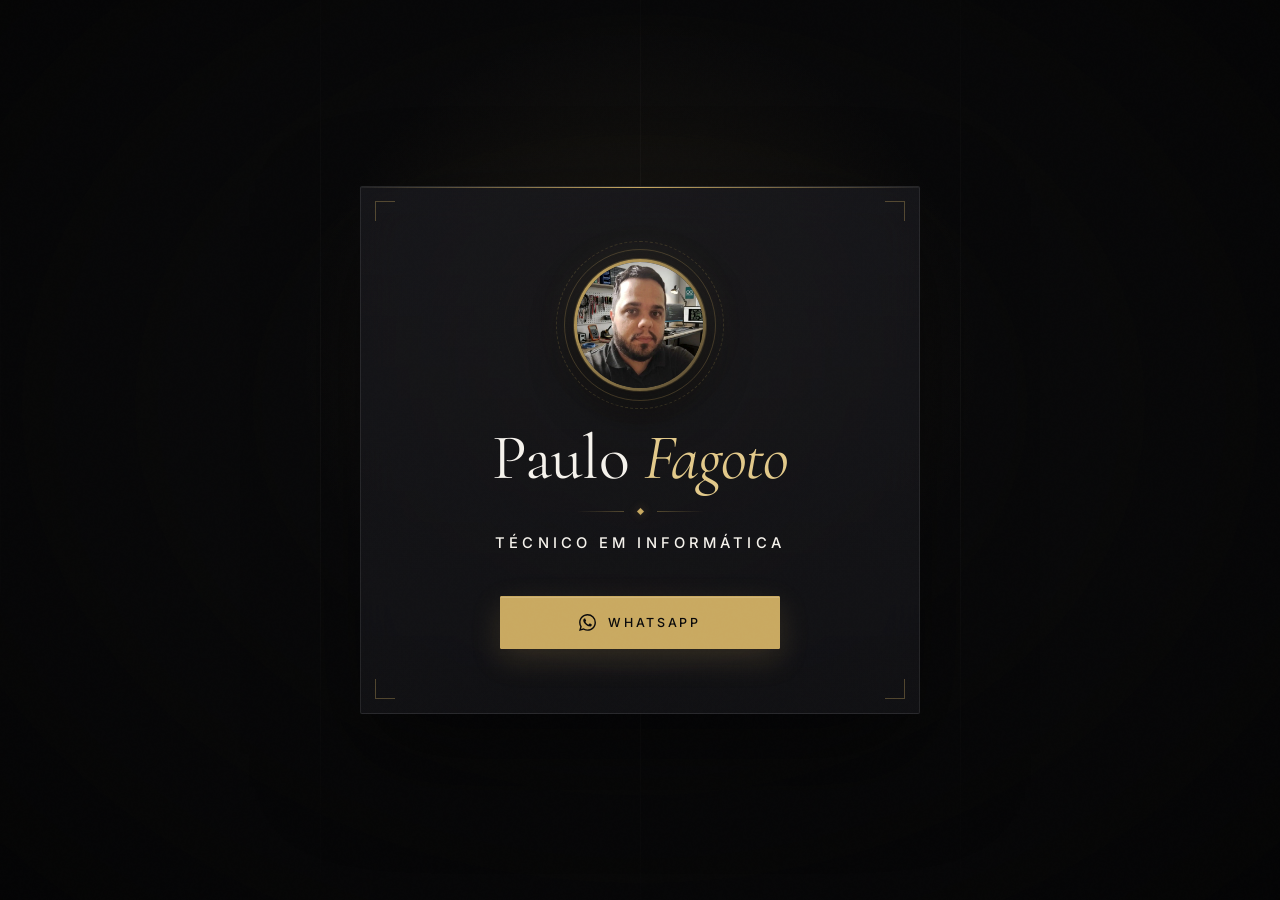
==== index.html @ e1be055b "Add files via upload" ====
<!DOCTYPE html>
<html lang="pt-BR">
<head>
  <meta charset="UTF-8" />
  <meta name="viewport" content="width=device-width, initial-scale=1.0" />
  <title>Paulo Fagoto | Técnico em Informática</title>
  <meta name="description" content="Paulo Fagoto — Técnico em Informática." />
  <link rel="canonical" href="https://www.paulofagoto.com.br/" />

  <meta property="og:title" content="Paulo Fagoto | Técnico em Informática" />
  <meta property="og:description" content="Paulo Fagoto — Técnico em Informática." />
  <meta property="og:type" content="website" />
  <meta property="og:url" content="https://www.paulofagoto.com.br/" />
  <meta property="og:image" content="https://www.paulofagoto.com.br/paulofagoto.webp" />

  <link rel="preconnect" href="https://fonts.googleapis.com" />
  <link rel="preconnect" href="https://fonts.gstatic.com" crossorigin />
  <link href="https://fonts.googleapis.com/css2?family=Cormorant+Garamond:wght@300;400;500;600&family=Inter:wght@300;400;500;600&display=swap" rel="stylesheet" />

  <link rel="icon" href="data:image/svg+xml,<svg xmlns='http://www.w3.org/2000/svg' viewBox='0 0 100 100'><text y='.9em' font-size='90'>◆</text></svg>" />

  <style>
    *,
    *::before,
    *::after {
      margin: 0;
      padding: 0;
      box-sizing: border-box;
    }

    :root {
      --ink: #0a0a0b;
      --ink-2: #121215;
      --ink-3: #1a1a1f;
      --gold: #c9a961;
      --gold-soft: #e2c98a;
      --gold-dim: rgba(201, 169, 97, 0.35);
      --bone: #f5f2ec;
      --muted: #8a8a92;
      --line: rgba(245, 242, 236, 0.09);
      --serif: 'Cormorant Garamond', 'Times New Roman', serif;
      --sans: 'Inter', system-ui, -apple-system, sans-serif;
    }

    html { scroll-behavior: smooth; }

    body {
      font-family: var(--sans);
      background: var(--ink);
      color: var(--bone);
      min-height: 100vh;
      display: flex;
      align-items: center;
      justify-content: center;
      padding: 32px 20px;
      overflow: hidden;
      position: relative;
      -webkit-font-smoothing: antialiased;
      -moz-osx-font-smoothing: grayscale;
    }

    body::after {
      content: '';
      position: fixed;
      inset: 0;
      background-image: url("data:image/svg+xml,%3Csvg viewBox='0 0 200 200' xmlns='http://www.w3.org/2000/svg'%3E%3Cfilter id='n'%3E%3CfeTurbulence type='fractalNoise' baseFrequency='0.9' numOctaves='3' stitchTiles='stitch'/%3E%3C/filter%3E%3Crect width='100%25' height='100%25' filter='url(%23n)' opacity='0.5'/%3E%3C/svg%3E");
      opacity: 0.035;
      pointer-events: none;
      z-index: 100;
      mix-blend-mode: overlay;
    }

    .spotlight {
      position: fixed;
      inset: 0;
      pointer-events: none;
      z-index: 0;
      background: radial-gradient(
        620px circle at var(--mx, 50%) var(--my, 40%),
        rgba(201, 169, 97, 0.10),
        transparent 55%
      );
      transition: background 0.25s ease;
    }

    .vignette {
      position: fixed;
      inset: 0;
      pointer-events: none;
      z-index: 0;
      background: radial-gradient(ellipse at 50% 45%, transparent 30%, rgba(0,0,0,0.55) 100%);
    }

    .grid-lines {
      position: fixed;
      inset: 0;
      pointer-events: none;
      z-index: 0;
      background-image: linear-gradient(to right, var(--line) 1px, transparent 1px);
      background-size: 25% 100%;
      opacity: 0.5;
      mask-image: radial-gradient(ellipse at 50% 45%, black 20%, transparent 80%);
      -webkit-mask-image: radial-gradient(ellipse at 50% 45%, black 20%, transparent 80%);
    }

    .particles {
      position: fixed;
      inset: 0;
      pointer-events: none;
      z-index: 1;
      overflow: hidden;
    }

    .particle {
      position: absolute;
      width: 2px;
      height: 2px;
      border-radius: 50%;
      background: var(--gold);
      opacity: 0;
      box-shadow: 0 0 6px var(--gold);
      animation: drift linear infinite;
    }

    @keyframes drift {
      0% { opacity: 0; transform: translateY(0) scale(0.6); }
      10% { opacity: 0.7; }
      90% { opacity: 0.5; }
      100% { opacity: 0; transform: translateY(-100vh) scale(1); }
    }

    .stage {
      position: relative;
      z-index: 2;
      width: 100%;
      max-width: 560px;
      animation: stageIn 1.4s cubic-bezier(0.16, 1, 0.3, 1) both;
    }

    @keyframes stageIn {
      from { opacity: 0; transform: translateY(40px); }
      to   { opacity: 1; transform: translateY(0); }
    }

    .panel {
      position: relative;
      padding: 72px 56px 64px;
      background: linear-gradient(180deg, rgba(26, 26, 31, 0.72) 0%, rgba(18, 18, 21, 0.92) 100%);
      border: 1px solid var(--line);
      border-radius: 2px;
      text-align: center;
      backdrop-filter: blur(20px) saturate(120%);
      -webkit-backdrop-filter: blur(20px) saturate(120%);
      box-shadow:
        0 40px 100px rgba(0, 0, 0, 0.55),
        inset 0 1px 0 rgba(245, 242, 236, 0.06);
      overflow: hidden;
    }

    .panel::before {
      content: '';
      position: absolute;
      top: 0; left: 0; right: 0;
      height: 1px;
      background: linear-gradient(90deg, transparent 0%, var(--gold) 50%, transparent 100%);
      animation: lineShift 6s ease-in-out infinite;
    }

    @keyframes lineShift {
      0%, 100% { opacity: 0.35; }
      50% { opacity: 1; }
    }

    .corner {
      position: absolute;
      width: 20px;
      height: 20px;
      border: 1px solid var(--gold-dim);
      pointer-events: none;
    }
    .corner.tl { top: 14px;    left: 14px;    border-right: none; border-bottom: none; }
    .corner.tr { top: 14px;    right: 14px;   border-left: none;  border-bottom: none; }
    .corner.bl { bottom: 14px; left: 14px;    border-right: none; border-top: none; }
    .corner.br { bottom: 14px; right: 14px;   border-left: none;  border-top: none; }

    /* ===== FOTO ===== */
    .photo {
      position: relative;
      width: 132px;
      height: 132px;
      margin: 0 auto 34px;
      border-radius: 50%;
      padding: 3px;
      background: linear-gradient(135deg, var(--gold) 0%, var(--gold-dim) 100%);
      animation: floatSlow 7s ease-in-out infinite;
      box-shadow:
        0 18px 40px rgba(0, 0, 0, 0.55),
        0 0 0 1px rgba(201, 169, 97, 0.25),
        0 0 40px rgba(201, 169, 97, 0.12);
    }

    @keyframes floatSlow {
      0%, 100% { transform: translateY(0); }
      50% { transform: translateY(-6px); }
    }

    .photo img {
      display: block;
      width: 100%;
      height: 100%;
      border-radius: 50%;
      object-fit: cover;
      /* Ajuste do enquadramento: foco no terço superior para não cortar o topo da cabeça */
      object-position: center 30%;
      filter: contrast(1.03) saturate(0.98);
      background: var(--ink-3);
    }

    .photo::before {
      content: '';
      position: absolute;
      inset: -10px;
      border-radius: 50%;
      border: 1px solid var(--gold-dim);
      opacity: 0.7;
      pointer-events: none;
    }

    .photo::after {
      content: '';
      position: absolute;
      inset: -18px;
      border-radius: 50%;
      border: 1px dashed rgba(201, 169, 97, 0.18);
      animation: rotate 30s linear infinite;
      pointer-events: none;
    }

    @keyframes rotate {
      to { transform: rotate(360deg); }
    }

    /* ===== TIPOGRAFIA ===== */
    .name {
      font-family: var(--serif);
      font-size: clamp(2.6rem, 8vw, 4rem);
      font-weight: 400;
      line-height: 1.02;
      letter-spacing: -0.01em;
      color: var(--bone);
      margin-bottom: 18px;
      opacity: 0;
      animation: revealText 1.1s cubic-bezier(0.16, 1, 0.3, 1) 0.35s forwards;
    }

    .name em { font-style: italic; color: var(--gold-soft); }

    @keyframes revealText {
      from { opacity: 0; transform: translateY(18px); filter: blur(6px); }
      to   { opacity: 1; transform: translateY(0); filter: blur(0); }
    }

    .ornament {
      display: flex;
      align-items: center;
      justify-content: center;
      gap: 14px;
      margin: 8px auto 20px;
      opacity: 0;
      animation: revealText 1.1s cubic-bezier(0.16, 1, 0.3, 1) 0.5s forwards;
    }

    .ornament .line {
      height: 1px;
      width: 48px;
      background: linear-gradient(90deg, transparent, var(--gold-dim));
    }
    .ornament .line:last-child {
      background: linear-gradient(90deg, var(--gold-dim), transparent);
    }

    .ornament .diamond {
      width: 5px;
      height: 5px;
      background: var(--gold);
      transform: rotate(45deg);
      box-shadow: 0 0 10px var(--gold-dim);
    }

    .role {
      font-family: var(--sans);
      font-size: clamp(0.82rem, 2vw, 0.92rem);
      font-weight: 400;
      letter-spacing: 0.28em;
      text-transform: uppercase;
      color: var(--muted);
      margin-bottom: 44px;
      opacity: 0;
      animation: revealText 1.1s cubic-bezier(0.16, 1, 0.3, 1) 0.6s forwards;
    }

    .role strong { color: var(--bone); font-weight: 500; }

    .cta {
      opacity: 0;
      animation: revealText 1.1s cubic-bezier(0.16, 1, 0.3, 1) 0.75s forwards;
    }

    .btn {
      position: relative;
      display: inline-flex;
      align-items: center;
      justify-content: center;
      gap: 12px;
      padding: 17px 40px;
      min-width: 280px;
      font-family: var(--sans);
      font-size: 0.78rem;
      font-weight: 500;
      letter-spacing: 0.22em;
      text-transform: uppercase;
      text-decoration: none;
      color: var(--ink);
      background: var(--gold);
      border: 1px solid var(--gold);
      border-radius: 1px;
      cursor: pointer;
      overflow: hidden;
      transition:
        background 0.4s cubic-bezier(0.16, 1, 0.3, 1),
        color 0.4s cubic-bezier(0.16, 1, 0.3, 1),
        transform 0.3s ease,
        box-shadow 0.4s ease;
      box-shadow:
        0 1px 0 rgba(255, 255, 255, 0.15) inset,
        0 10px 30px rgba(201, 169, 97, 0.18);
    }

    .btn svg {
      width: 17px;
      height: 17px;
      fill: currentColor;
      transition: transform 0.4s cubic-bezier(0.16, 1, 0.3, 1);
      position: relative;
      z-index: 2;
    }

    .btn span { position: relative; z-index: 2; }

    .btn::before {
      content: '';
      position: absolute;
      inset: 0;
      background: var(--ink-2);
      transform: scaleY(0);
      transform-origin: bottom;
      transition: transform 0.5s cubic-bezier(0.16, 1, 0.3, 1);
      z-index: 1;
    }

    .btn:hover,
    .btn:focus-visible {
      color: var(--gold-soft);
      box-shadow:
        0 1px 0 rgba(255, 255, 255, 0.05) inset,
        0 14px 40px rgba(201, 169, 97, 0.28);
      outline: none;
    }

    .btn:hover::before,
    .btn:focus-visible::before { transform: scaleY(1); }

    .btn:hover svg { transform: translateX(3px) scale(1.05); }
    .btn:active { transform: translateY(1px); }

    @media (max-width: 520px) {
      .panel { padding: 56px 28px 48px; }
      .role { letter-spacing: 0.2em; margin-bottom: 36px; }
      .btn { min-width: 0; width: 100%; padding: 16px 24px; letter-spacing: 0.16em; }
      .corner { width: 14px; height: 14px; }
      .corner.tl, .corner.tr { top: 10px; }
      .corner.bl, .corner.br { bottom: 10px; }
      .corner.tl, .corner.bl { left: 10px; }
      .corner.tr, .corner.br { right: 10px; }
      .photo { width: 112px; height: 112px; }
    }

    @media (prefers-reduced-motion: reduce) {
      *, *::before, *::after {
        animation-duration: 0.001ms !important;
        animation-iteration-count: 1 !important;
        transition-duration: 0.001ms !important;
      }
      .name, .ornament, .role, .cta {
        opacity: 1 !important;
        filter: none !important;
        transform: none !important;
      }
    }
  </style>
</head>
<body>

  <div class="spotlight" id="spotlight" aria-hidden="true"></div>
  <div class="grid-lines" aria-hidden="true"></div>
  <div class="vignette" aria-hidden="true"></div>
  <div class="particles" id="particles" aria-hidden="true"></div>

  <main class="stage" role="main">
    <article class="panel">

      <span class="corner tl" aria-hidden="true"></span>
      <span class="corner tr" aria-hidden="true"></span>
      <span class="corner bl" aria-hidden="true"></span>
      <span class="corner br" aria-hidden="true"></span>

      <div class="photo">
        <img
          src="/paulofagoto.webp"
          alt="Paulo Fagoto — Técnico em Informática"
          width="132"
          height="132"
          loading="eager"
          decoding="async"
        />
      </div>

      <h1 class="name">Paulo <em>Fagoto</em></h1>

      <div class="ornament" aria-hidden="true">
        <span class="line"></span>
        <span class="diamond"></span>
        <span class="line"></span>
      </div>

      <p class="role"><strong>Técnico em Informática</strong></p>

      <div class="cta">
        <a
          class="btn"
          id="btnWhatsapp"
          href="#"
          target="_blank"
          rel="noopener noreferrer"
          aria-label="Entrar em contato com Paulo Fagoto pelo WhatsApp"
        >
          <svg viewBox="0 0 24 24" aria-hidden="true">
            <path d="M17.472 14.382c-.297-.149-1.758-.867-2.03-.967-.273-.099-.471-.148-.67.15-.197.297-.767.966-.94 1.164-.173.199-.347.223-.644.075-.297-.15-1.255-.463-2.39-1.475-.883-.788-1.48-1.761-1.653-2.059-.173-.297-.018-.458.13-.606.134-.133.298-.347.446-.52.149-.174.198-.298.298-.497.099-.198.05-.371-.025-.52-.075-.149-.669-1.612-.916-2.207-.242-.579-.487-.5-.669-.51-.173-.008-.371-.01-.57-.01-.198 0-.52.074-.792.372-.272.297-1.04 1.016-1.04 2.479 0 1.462 1.065 2.875 1.213 3.074.149.198 2.096 3.2 5.077 4.487.709.306 1.262.489 1.694.625.712.227 1.36.195 1.872.118.571-.085 1.758-.719 2.006-1.413.248-.694.248-1.289.173-1.413-.074-.124-.272-.198-.57-.347m-5.421 7.403h-.004a9.87 9.87 0 01-5.031-1.378l-.361-.214-3.741.982.998-3.648-.235-.374a9.86 9.86 0 01-1.51-5.26c.001-5.45 4.436-9.884 9.888-9.884 2.64 0 5.122 1.03 6.988 2.898a9.825 9.825 0 012.893 6.994c-.003 5.45-4.437 9.884-9.885 9.884m8.413-18.297A11.815 11.815 0 0012.05 0C5.495 0 .16 5.335.157 11.892c0 2.096.547 4.142 1.588 5.945L.057 24l6.305-1.654a11.882 11.882 0 005.683 1.448h.005c6.554 0 11.89-5.335 11.893-11.893a11.821 11.821 0 00-3.48-8.413z"/>
          </svg>
          <span>WhatsApp</span>
        </a>
      </div>

    </article>
  </main>

  <script>
    (function () {
      'use strict';

      var TELEFONE = '5519971540808';
      var MENSAGEM = 'Olá Paulo, vim pelo site e preciso do ser serviço como técnico em informática.';
      var btn = document.getElementById('btnWhatsapp');
      if (btn) {
        btn.href = 'https://wa.me/' + TELEFONE + '?text=' + encodeURIComponent(MENSAGEM);
      }

      var spotlight = document.getElementById('spotlight');
      if (spotlight && window.matchMedia('(pointer: fine)').matches) {
        var mx = 50, my = 40, cx = 50, cy = 40;
        window.addEventListener('pointermove', function (e) {
          mx = (e.clientX / window.innerWidth) * 100;
          my = (e.clientY / window.innerHeight) * 100;
        }, { passive: true });
        (function animate() {
          cx += (mx - cx) * 0.08;
          cy += (my - cy) * 0.08;
          spotlight.style.setProperty('--mx', cx + '%');
          spotlight.style.setProperty('--my', cy + '%');
          requestAnimationFrame(animate);
        })();
      }

      var particlesBox = document.getElementById('particles');
      if (particlesBox && !window.matchMedia('(prefers-reduced-motion: reduce)').matches) {
        var total = window.innerWidth < 640 ? 12 : 22;
        var frag = document.createDocumentFragment();
        for (var i = 0; i < total; i++) {
          var p = document.createElement('span');
          p.className = 'particle';
          p.style.left = Math.random() * 100 + '%';
          p.style.top = (100 + Math.random() * 20) + '%';
          var dur = 14 + Math.random() * 18;
          p.style.animationDuration = dur + 's';
          p.style.animationDelay = (-Math.random() * dur) + 's';
          var scale = 0.5 + Math.random() * 1.2;
          p.style.transform = 'scale(' + scale + ')';
          frag.appendChild(p);
        }
        particlesBox.appendChild(frag);
      }

      var panel = document.querySelector('.panel');
      if (panel && window.matchMedia('(pointer: fine)').matches && !window.matchMedia('(prefers-reduced-motion: reduce)').matches) {
        var rafId = null;
        window.addEventListener('pointermove', function (e) {
          if (rafId) return;
          rafId = requestAnimationFrame(function () {
            var rect = panel.getBoundingClientRect();
            var px = (e.clientX - rect.left) / rect.width - 0.5;
            var py = (e.clientY - rect.top) / rect.height - 0.5;
            var rx = (-py * 3).toFixed(2);
            var ry = (px * 3).toFixed(2);
            panel.style.transform = 'perspective(1200px) rotateX(' + rx + 'deg) rotateY(' + ry + 'deg)';
            rafId = null;
          });
        }, { passive: true });
        document.addEventListener('pointerleave', function () {
          panel.style.transform = '';
        });
      }
    })();
  </script>

</body>
</html>
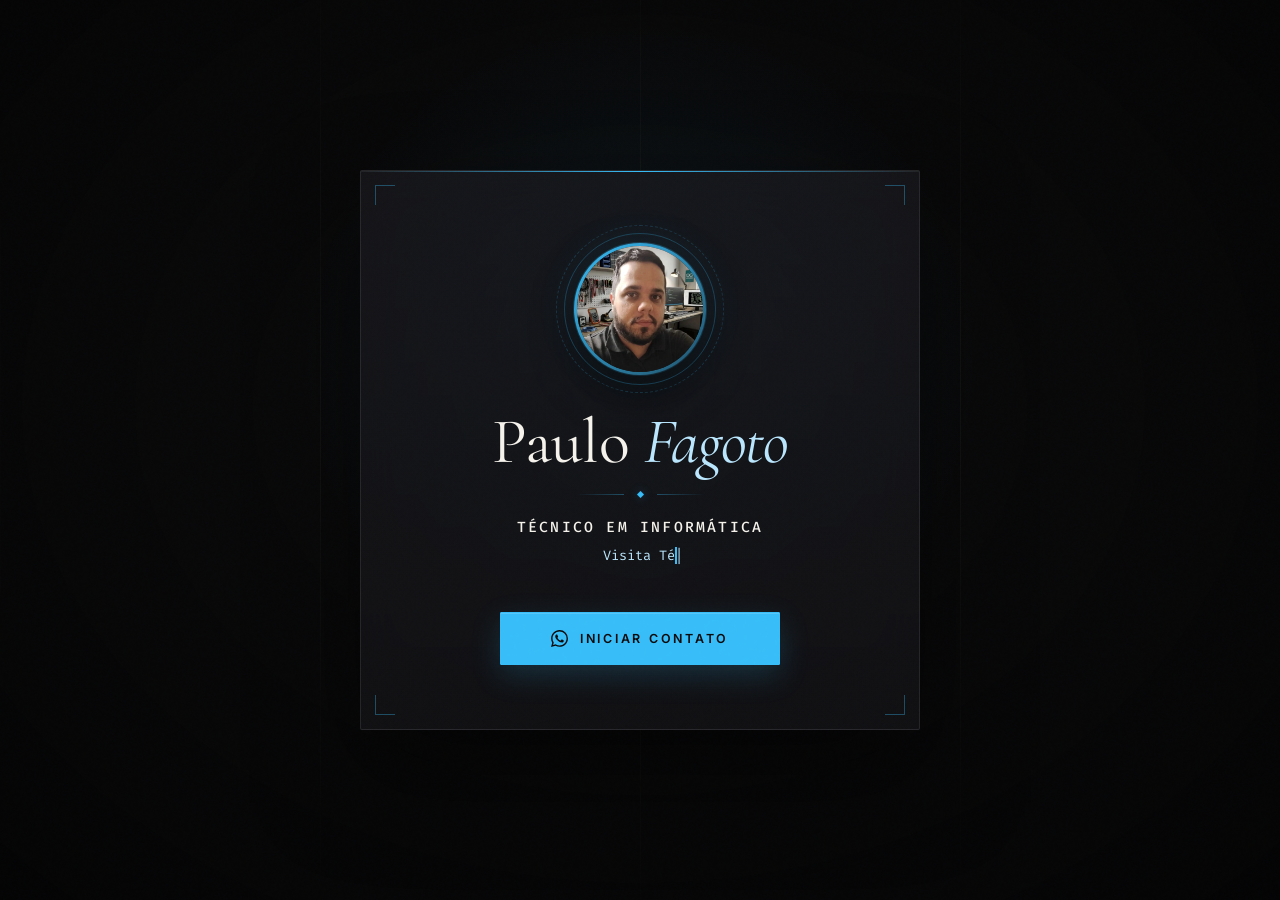
==== commit 8e2c2ec3: "Add files via upload" ====
--- a/index.html
+++ b/index.html
@@ -15,389 +15,13 @@
 
   <link rel="preconnect" href="https://fonts.googleapis.com" />
   <link rel="preconnect" href="https://fonts.gstatic.com" crossorigin />
-  <link href="https://fonts.googleapis.com/css2?family=Cormorant+Garamond:wght@300;400;500;600&family=Inter:wght@300;400;500;600&display=swap" rel="stylesheet" />
+  <!-- Adicionado a fonte Fira Code para o visual de programador -->
+  <link href="https://fonts.googleapis.com/css2?family=Cormorant+Garamond:wght@300;400;500;600&family=Inter:wght@300;400;500;600&family=Fira+Code:wght@400;500&display=swap" rel="stylesheet" />
 
-  <link rel="icon" href="data:image/svg+xml,<svg xmlns='http://www.w3.org/2000/svg' viewBox='0 0 100 100'><text y='.9em' font-size='90'>◆</text></svg>" />
+  <link rel="icon" href="data:image/svg+xml,<svg xmlns='http://www.w3.org/2000/svg' viewBox='0 0 100 100'><text y='.9em' font-size='90'>💻</text></svg>" />
 
-  <style>
-    *,
-    *::before,
-    *::after {
-      margin: 0;
-      padding: 0;
-      box-sizing: border-box;
-    }
-
-    :root {
-      --ink: #0a0a0b;
-      --ink-2: #121215;
-      --ink-3: #1a1a1f;
-      --gold: #c9a961;
-      --gold-soft: #e2c98a;
-      --gold-dim: rgba(201, 169, 97, 0.35);
-      --bone: #f5f2ec;
-      --muted: #8a8a92;
-      --line: rgba(245, 242, 236, 0.09);
-      --serif: 'Cormorant Garamond', 'Times New Roman', serif;
-      --sans: 'Inter', system-ui, -apple-system, sans-serif;
-    }
-
-    html { scroll-behavior: smooth; }
-
-    body {
-      font-family: var(--sans);
-      background: var(--ink);
-      color: var(--bone);
-      min-height: 100vh;
-      display: flex;
-      align-items: center;
-      justify-content: center;
-      padding: 32px 20px;
-      overflow: hidden;
-      position: relative;
-      -webkit-font-smoothing: antialiased;
-      -moz-osx-font-smoothing: grayscale;
-    }
-
-    body::after {
-      content: '';
-      position: fixed;
-      inset: 0;
-      background-image: url("data:image/svg+xml,%3Csvg viewBox='0 0 200 200' xmlns='http://www.w3.org/2000/svg'%3E%3Cfilter id='n'%3E%3CfeTurbulence type='fractalNoise' baseFrequency='0.9' numOctaves='3' stitchTiles='stitch'/%3E%3C/filter%3E%3Crect width='100%25' height='100%25' filter='url(%23n)' opacity='0.5'/%3E%3C/svg%3E");
-      opacity: 0.035;
-      pointer-events: none;
-      z-index: 100;
-      mix-blend-mode: overlay;
-    }
-
-    .spotlight {
-      position: fixed;
-      inset: 0;
-      pointer-events: none;
-      z-index: 0;
-      background: radial-gradient(
-        620px circle at var(--mx, 50%) var(--my, 40%),
-        rgba(201, 169, 97, 0.10),
-        transparent 55%
-      );
-      transition: background 0.25s ease;
-    }
-
-    .vignette {
-      position: fixed;
-      inset: 0;
-      pointer-events: none;
-      z-index: 0;
-      background: radial-gradient(ellipse at 50% 45%, transparent 30%, rgba(0,0,0,0.55) 100%);
-    }
-
-    .grid-lines {
-      position: fixed;
-      inset: 0;
-      pointer-events: none;
-      z-index: 0;
-      background-image: linear-gradient(to right, var(--line) 1px, transparent 1px);
-      background-size: 25% 100%;
-      opacity: 0.5;
-      mask-image: radial-gradient(ellipse at 50% 45%, black 20%, transparent 80%);
-      -webkit-mask-image: radial-gradient(ellipse at 50% 45%, black 20%, transparent 80%);
-    }
-
-    .particles {
-      position: fixed;
-      inset: 0;
-      pointer-events: none;
-      z-index: 1;
-      overflow: hidden;
-    }
-
-    .particle {
-      position: absolute;
-      width: 2px;
-      height: 2px;
-      border-radius: 50%;
-      background: var(--gold);
-      opacity: 0;
-      box-shadow: 0 0 6px var(--gold);
-      animation: drift linear infinite;
-    }
-
-    @keyframes drift {
-      0% { opacity: 0; transform: translateY(0) scale(0.6); }
-      10% { opacity: 0.7; }
-      90% { opacity: 0.5; }
-      100% { opacity: 0; transform: translateY(-100vh) scale(1); }
-    }
-
-    .stage {
-      position: relative;
-      z-index: 2;
-      width: 100%;
-      max-width: 560px;
-      animation: stageIn 1.4s cubic-bezier(0.16, 1, 0.3, 1) both;
-    }
-
-    @keyframes stageIn {
-      from { opacity: 0; transform: translateY(40px); }
-      to   { opacity: 1; transform: translateY(0); }
-    }
-
-    .panel {
-      position: relative;
-      padding: 72px 56px 64px;
-      background: linear-gradient(180deg, rgba(26, 26, 31, 0.72) 0%, rgba(18, 18, 21, 0.92) 100%);
-      border: 1px solid var(--line);
-      border-radius: 2px;
-      text-align: center;
-      backdrop-filter: blur(20px) saturate(120%);
-      -webkit-backdrop-filter: blur(20px) saturate(120%);
-      box-shadow:
-        0 40px 100px rgba(0, 0, 0, 0.55),
-        inset 0 1px 0 rgba(245, 242, 236, 0.06);
-      overflow: hidden;
-    }
-
-    .panel::before {
-      content: '';
-      position: absolute;
-      top: 0; left: 0; right: 0;
-      height: 1px;
-      background: linear-gradient(90deg, transparent 0%, var(--gold) 50%, transparent 100%);
-      animation: lineShift 6s ease-in-out infinite;
-    }
-
-    @keyframes lineShift {
-      0%, 100% { opacity: 0.35; }
-      50% { opacity: 1; }
-    }
-
-    .corner {
-      position: absolute;
-      width: 20px;
-      height: 20px;
-      border: 1px solid var(--gold-dim);
-      pointer-events: none;
-    }
-    .corner.tl { top: 14px;    left: 14px;    border-right: none; border-bottom: none; }
-    .corner.tr { top: 14px;    right: 14px;   border-left: none;  border-bottom: none; }
-    .corner.bl { bottom: 14px; left: 14px;    border-right: none; border-top: none; }
-    .corner.br { bottom: 14px; right: 14px;   border-left: none;  border-top: none; }
-
-    /* ===== FOTO ===== */
-    .photo {
-      position: relative;
-      width: 132px;
-      height: 132px;
-      margin: 0 auto 34px;
-      border-radius: 50%;
-      padding: 3px;
-      background: linear-gradient(135deg, var(--gold) 0%, var(--gold-dim) 100%);
-      animation: floatSlow 7s ease-in-out infinite;
-      box-shadow:
-        0 18px 40px rgba(0, 0, 0, 0.55),
-        0 0 0 1px rgba(201, 169, 97, 0.25),
-        0 0 40px rgba(201, 169, 97, 0.12);
-    }
-
-    @keyframes floatSlow {
-      0%, 100% { transform: translateY(0); }
-      50% { transform: translateY(-6px); }
-    }
-
-    .photo img {
-      display: block;
-      width: 100%;
-      height: 100%;
-      border-radius: 50%;
-      object-fit: cover;
-      /* Ajuste do enquadramento: foco no terço superior para não cortar o topo da cabeça */
-      object-position: center 30%;
-      filter: contrast(1.03) saturate(0.98);
-      background: var(--ink-3);
-    }
-
-    .photo::before {
-      content: '';
-      position: absolute;
-      inset: -10px;
-      border-radius: 50%;
-      border: 1px solid var(--gold-dim);
-      opacity: 0.7;
-      pointer-events: none;
-    }
-
-    .photo::after {
-      content: '';
-      position: absolute;
-      inset: -18px;
-      border-radius: 50%;
-      border: 1px dashed rgba(201, 169, 97, 0.18);
-      animation: rotate 30s linear infinite;
-      pointer-events: none;
-    }
-
-    @keyframes rotate {
-      to { transform: rotate(360deg); }
-    }
-
-    /* ===== TIPOGRAFIA ===== */
-    .name {
-      font-family: var(--serif);
-      font-size: clamp(2.6rem, 8vw, 4rem);
-      font-weight: 400;
-      line-height: 1.02;
-      letter-spacing: -0.01em;
-      color: var(--bone);
-      margin-bottom: 18px;
-      opacity: 0;
-      animation: revealText 1.1s cubic-bezier(0.16, 1, 0.3, 1) 0.35s forwards;
-    }
-
-    .name em { font-style: italic; color: var(--gold-soft); }
-
-    @keyframes revealText {
-      from { opacity: 0; transform: translateY(18px); filter: blur(6px); }
-      to   { opacity: 1; transform: translateY(0); filter: blur(0); }
-    }
-
-    .ornament {
-      display: flex;
-      align-items: center;
-      justify-content: center;
-      gap: 14px;
-      margin: 8px auto 20px;
-      opacity: 0;
-      animation: revealText 1.1s cubic-bezier(0.16, 1, 0.3, 1) 0.5s forwards;
-    }
-
-    .ornament .line {
-      height: 1px;
-      width: 48px;
-      background: linear-gradient(90deg, transparent, var(--gold-dim));
-    }
-    .ornament .line:last-child {
-      background: linear-gradient(90deg, var(--gold-dim), transparent);
-    }
-
-    .ornament .diamond {
-      width: 5px;
-      height: 5px;
-      background: var(--gold);
-      transform: rotate(45deg);
-      box-shadow: 0 0 10px var(--gold-dim);
-    }
-
-    .role {
-      font-family: var(--sans);
-      font-size: clamp(0.82rem, 2vw, 0.92rem);
-      font-weight: 400;
-      letter-spacing: 0.28em;
-      text-transform: uppercase;
-      color: var(--muted);
-      margin-bottom: 44px;
-      opacity: 0;
-      animation: revealText 1.1s cubic-bezier(0.16, 1, 0.3, 1) 0.6s forwards;
-    }
-
-    .role strong { color: var(--bone); font-weight: 500; }
-
-    .cta {
-      opacity: 0;
-      animation: revealText 1.1s cubic-bezier(0.16, 1, 0.3, 1) 0.75s forwards;
-    }
-
-    .btn {
-      position: relative;
-      display: inline-flex;
-      align-items: center;
-      justify-content: center;
-      gap: 12px;
-      padding: 17px 40px;
-      min-width: 280px;
-      font-family: var(--sans);
-      font-size: 0.78rem;
-      font-weight: 500;
-      letter-spacing: 0.22em;
-      text-transform: uppercase;
-      text-decoration: none;
-      color: var(--ink);
-      background: var(--gold);
-      border: 1px solid var(--gold);
-      border-radius: 1px;
-      cursor: pointer;
-      overflow: hidden;
-      transition:
-        background 0.4s cubic-bezier(0.16, 1, 0.3, 1),
-        color 0.4s cubic-bezier(0.16, 1, 0.3, 1),
-        transform 0.3s ease,
-        box-shadow 0.4s ease;
-      box-shadow:
-        0 1px 0 rgba(255, 255, 255, 0.15) inset,
-        0 10px 30px rgba(201, 169, 97, 0.18);
-    }
-
-    .btn svg {
-      width: 17px;
-      height: 17px;
-      fill: currentColor;
-      transition: transform 0.4s cubic-bezier(0.16, 1, 0.3, 1);
-      position: relative;
-      z-index: 2;
-    }
-
-    .btn span { position: relative; z-index: 2; }
-
-    .btn::before {
-      content: '';
-      position: absolute;
-      inset: 0;
-      background: var(--ink-2);
-      transform: scaleY(0);
-      transform-origin: bottom;
-      transition: transform 0.5s cubic-bezier(0.16, 1, 0.3, 1);
-      z-index: 1;
-    }
-
-    .btn:hover,
-    .btn:focus-visible {
-      color: var(--gold-soft);
-      box-shadow:
-        0 1px 0 rgba(255, 255, 255, 0.05) inset,
-        0 14px 40px rgba(201, 169, 97, 0.28);
-      outline: none;
-    }
-
-    .btn:hover::before,
-    .btn:focus-visible::before { transform: scaleY(1); }
-
-    .btn:hover svg { transform: translateX(3px) scale(1.05); }
-    .btn:active { transform: translateY(1px); }
-
-    @media (max-width: 520px) {
-      .panel { padding: 56px 28px 48px; }
-      .role { letter-spacing: 0.2em; margin-bottom: 36px; }
-      .btn { min-width: 0; width: 100%; padding: 16px 24px; letter-spacing: 0.16em; }
-      .corner { width: 14px; height: 14px; }
-      .corner.tl, .corner.tr { top: 10px; }
-      .corner.bl, .corner.br { bottom: 10px; }
-      .corner.tl, .corner.bl { left: 10px; }
-      .corner.tr, .corner.br { right: 10px; }
-      .photo { width: 112px; height: 112px; }
-    }
-
-    @media (prefers-reduced-motion: reduce) {
-      *, *::before, *::after {
-        animation-duration: 0.001ms !important;
-        animation-iteration-count: 1 !important;
-        transition-duration: 0.001ms !important;
-      }
-      .name, .ornament, .role, .cta {
-        opacity: 1 !important;
-        filter: none !important;
-        transform: none !important;
-      }
-    }
-  </style>
+  <!-- CSS externo -->
+  <link rel="stylesheet" href="estilo.css" />
 </head>
 <body>
 
@@ -416,7 +40,7 @@
 
       <div class="photo">
         <img
-          src="/paulofagoto.webp"
+          src="paulofagoto.webp"
           alt="Paulo Fagoto — Técnico em Informática"
           width="132"
           height="132"
@@ -434,6 +58,11 @@
       </div>
 
       <p class="role"><strong>Técnico em Informática</strong></p>
+      
+      <!-- Novo texto animado de terminal -->
+      <div class="typing-container">
+        <span id="typing-text"></span><span class="cursor">|</span>
+      </div>
 
       <div class="cta">
         <a
@@ -447,80 +76,15 @@
           <svg viewBox="0 0 24 24" aria-hidden="true">
             <path d="M17.472 14.382c-.297-.149-1.758-.867-2.03-.967-.273-.099-.471-.148-.67.15-.197.297-.767.966-.94 1.164-.173.199-.347.223-.644.075-.297-.15-1.255-.463-2.39-1.475-.883-.788-1.48-1.761-1.653-2.059-.173-.297-.018-.458.13-.606.134-.133.298-.347.446-.52.149-.174.198-.298.298-.497.099-.198.05-.371-.025-.52-.075-.149-.669-1.612-.916-2.207-.242-.579-.487-.5-.669-.51-.173-.008-.371-.01-.57-.01-.198 0-.52.074-.792.372-.272.297-1.04 1.016-1.04 2.479 0 1.462 1.065 2.875 1.213 3.074.149.198 2.096 3.2 5.077 4.487.709.306 1.262.489 1.694.625.712.227 1.36.195 1.872.118.571-.085 1.758-.719 2.006-1.413.248-.694.248-1.289.173-1.413-.074-.124-.272-.198-.57-.347m-5.421 7.403h-.004a9.87 9.87 0 01-5.031-1.378l-.361-.214-3.741.982.998-3.648-.235-.374a9.86 9.86 0 01-1.51-5.26c.001-5.45 4.436-9.884 9.888-9.884 2.64 0 5.122 1.03 6.988 2.898a9.825 9.825 0 012.893 6.994c-.003 5.45-4.437 9.884-9.885 9.884m8.413-18.297A11.815 11.815 0 0012.05 0C5.495 0 .16 5.335.157 11.892c0 2.096.547 4.142 1.588 5.945L.057 24l6.305-1.654a11.882 11.882 0 005.683 1.448h.005c6.554 0 11.89-5.335 11.893-11.893a11.821 11.821 0 00-3.48-8.413z"/>
           </svg>
-          <span>WhatsApp</span>
+          <span>Iniciar Contato</span>
         </a>
       </div>
 
     </article>
   </main>
 
-  <script>
-    (function () {
-      'use strict';
-
-      var TELEFONE = '5519971540808';
-      var MENSAGEM = 'Olá Paulo, vim pelo site e preciso do ser serviço como técnico em informática.';
-      var btn = document.getElementById('btnWhatsapp');
-      if (btn) {
-        btn.href = 'https://wa.me/' + TELEFONE + '?text=' + encodeURIComponent(MENSAGEM);
-      }
-
-      var spotlight = document.getElementById('spotlight');
-      if (spotlight && window.matchMedia('(pointer: fine)').matches) {
-        var mx = 50, my = 40, cx = 50, cy = 40;
-        window.addEventListener('pointermove', function (e) {
-          mx = (e.clientX / window.innerWidth) * 100;
-          my = (e.clientY / window.innerHeight) * 100;
-        }, { passive: true });
-        (function animate() {
-          cx += (mx - cx) * 0.08;
-          cy += (my - cy) * 0.08;
-          spotlight.style.setProperty('--mx', cx + '%');
-          spotlight.style.setProperty('--my', cy + '%');
-          requestAnimationFrame(animate);
-        })();
-      }
-
-      var particlesBox = document.getElementById('particles');
-      if (particlesBox && !window.matchMedia('(prefers-reduced-motion: reduce)').matches) {
-        var total = window.innerWidth < 640 ? 12 : 22;
-        var frag = document.createDocumentFragment();
-        for (var i = 0; i < total; i++) {
-          var p = document.createElement('span');
-          p.className = 'particle';
-          p.style.left = Math.random() * 100 + '%';
-          p.style.top = (100 + Math.random() * 20) + '%';
-          var dur = 14 + Math.random() * 18;
-          p.style.animationDuration = dur + 's';
-          p.style.animationDelay = (-Math.random() * dur) + 's';
-          var scale = 0.5 + Math.random() * 1.2;
-          p.style.transform = 'scale(' + scale + ')';
-          frag.appendChild(p);
-        }
-        particlesBox.appendChild(frag);
-      }
-
-      var panel = document.querySelector('.panel');
-      if (panel && window.matchMedia('(pointer: fine)').matches && !window.matchMedia('(prefers-reduced-motion: reduce)').matches) {
-        var rafId = null;
-        window.addEventListener('pointermove', function (e) {
-          if (rafId) return;
-          rafId = requestAnimationFrame(function () {
-            var rect = panel.getBoundingClientRect();
-            var px = (e.clientX - rect.left) / rect.width - 0.5;
-            var py = (e.clientY - rect.top) / rect.height - 0.5;
-            var rx = (-py * 3).toFixed(2);
-            var ry = (px * 3).toFixed(2);
-            panel.style.transform = 'perspective(1200px) rotateX(' + rx + 'deg) rotateY(' + ry + 'deg)';
-            rafId = null;
-          });
-        }, { passive: true });
-        document.addEventListener('pointerleave', function () {
-          panel.style.transform = '';
-        });
-      }
-    })();
-  </script>
+  <!-- JS externo (defer para não bloquear render) -->
+  <script src="script.js" defer></script>
 
 </body>
 </html>
--- a/estilo.css
+++ b/estilo.css
@@ -0,0 +1,444 @@
+/* ============================================================
+   BASE / RESET
+   ============================================================ */
+*,
+*::before,
+*::after {
+  margin: 0;
+  padding: 0;
+  box-sizing: border-box;
+}
+
+:root {
+  --ink: #0a0a0b;
+  --ink-2: #121215;
+  --ink-3: #1a1a1f;
+  /* Cores atualizadas para Azul Tecnológico (Tech Blue) */
+  --accent: #38bdf8; 
+  --accent-soft: #bae6fd;
+  --accent-dim: rgba(56, 189, 248, 0.35);
+  --bone: #f5f2ec;
+  --muted: #8a8a92;
+  --line: rgba(245, 242, 236, 0.09);
+  --serif: 'Cormorant Garamond', 'Times New Roman', serif;
+  --sans: 'Inter', system-ui, -apple-system, sans-serif;
+  --mono: 'Fira Code', 'Courier New', monospace;
+}
+
+html {
+  scroll-behavior: smooth;
+}
+
+body {
+  font-family: var(--sans);
+  background: var(--ink);
+  color: var(--bone);
+  min-height: 100vh;
+  display: flex;
+  align-items: center;
+  justify-content: center;
+  padding: 32px 20px;
+  overflow: hidden;
+  position: relative;
+  -webkit-font-smoothing: antialiased;
+  -moz-osx-font-smoothing: grayscale;
+}
+
+/* Textura de grão sutil */
+body::after {
+  content: '';
+  position: fixed;
+  inset: 0;
+  background-image: url("data:image/svg+xml,%3Csvg viewBox='0 0 200 200' xmlns='http://www.w3.org/2000/svg'%3E%3Cfilter id='n'%3E%3CfeTurbulence type='fractalNoise' baseFrequency='0.9' numOctaves='3' stitchTiles='stitch'/%3E%3C/filter%3E%3Crect width='100%25' height='100%25' filter='url(%23n)' opacity='0.5'/%3E%3C/svg%3E");
+  opacity: 0.035;
+  pointer-events: none;
+  z-index: 100;
+  mix-blend-mode: overlay;
+}
+
+/* ============================================================
+   CAMADAS DE FUNDO
+   ============================================================ */
+.spotlight {
+  position: fixed;
+  inset: 0;
+  pointer-events: none;
+  z-index: 0;
+  background: radial-gradient(
+    620px circle at var(--mx, 50%) var(--my, 40%),
+    rgba(56, 189, 248, 0.08),
+    transparent 55%
+  );
+  transition: background 0.25s ease;
+}
+
+.vignette {
+  position: fixed;
+  inset: 0;
+  pointer-events: none;
+  z-index: 0;
+  background: radial-gradient(ellipse at 50% 45%, transparent 30%, rgba(0, 0, 0, 0.55) 100%);
+}
+
+.grid-lines {
+  position: fixed;
+  inset: 0;
+  pointer-events: none;
+  z-index: 0;
+  background-image: linear-gradient(to right, var(--line) 1px, transparent 1px);
+  background-size: 25% 100%;
+  opacity: 0.5;
+  mask-image: radial-gradient(ellipse at 50% 45%, black 20%, transparent 80%);
+  -webkit-mask-image: radial-gradient(ellipse at 50% 45%, black 20%, transparent 80%);
+}
+
+/* ============================================================
+   PARTÍCULAS
+   ============================================================ */
+.particles {
+  position: fixed;
+  inset: 0;
+  pointer-events: none;
+  z-index: 1;
+  overflow: hidden;
+}
+
+.particle {
+  position: absolute;
+  width: 2px;
+  height: 2px;
+  border-radius: 50%;
+  background: var(--accent);
+  opacity: 0;
+  box-shadow: 0 0 6px var(--accent);
+  animation: drift linear infinite;
+}
+
+@keyframes drift {
+  0% { opacity: 0; transform: translateY(0) scale(0.6); }
+  10% { opacity: 0.7; }
+  90% { opacity: 0.5; }
+  100% { opacity: 0; transform: translateY(-100vh) scale(1); }
+}
+
+/* ============================================================
+   PALCO / PAINEL
+   ============================================================ */
+.stage {
+  position: relative;
+  z-index: 2;
+  width: 100%;
+  max-width: 560px;
+  animation: stageIn 1.4s cubic-bezier(0.16, 1, 0.3, 1) both;
+}
+
+@keyframes stageIn {
+  from { opacity: 0; transform: translateY(40px); }
+  to   { opacity: 1; transform: translateY(0); }
+}
+
+.panel {
+  position: relative;
+  padding: 72px 56px 64px;
+  background: linear-gradient(180deg, rgba(26, 26, 31, 0.72) 0%, rgba(18, 18, 21, 0.92) 100%);
+  border: 1px solid var(--line);
+  border-radius: 2px;
+  text-align: center;
+  backdrop-filter: blur(20px) saturate(120%);
+  -webkit-backdrop-filter: blur(20px) saturate(120%);
+  box-shadow:
+    0 40px 100px rgba(0, 0, 0, 0.55),
+    inset 0 1px 0 rgba(245, 242, 236, 0.06);
+  overflow: hidden;
+}
+
+.panel::before {
+  content: '';
+  position: absolute;
+  top: 0; left: 0; right: 0;
+  height: 1px;
+  background: linear-gradient(90deg, transparent 0%, var(--accent) 50%, transparent 100%);
+  animation: lineShift 6s ease-in-out infinite;
+}
+
+@keyframes lineShift {
+  0%, 100% { opacity: 0.35; }
+  50% { opacity: 1; }
+}
+
+/* ============================================================
+   CANTOS DECORATIVOS
+   ============================================================ */
+.corner {
+  position: absolute;
+  width: 20px;
+  height: 20px;
+  border: 1px solid var(--accent-dim);
+  pointer-events: none;
+}
+.corner.tl { top: 14px;    left: 14px;    border-right: none; border-bottom: none; }
+.corner.tr { top: 14px;    right: 14px;   border-left: none;  border-bottom: none; }
+.corner.bl { bottom: 14px; left: 14px;    border-right: none; border-top: none; }
+.corner.br { bottom: 14px; right: 14px;   border-left: none;  border-top: none; }
+
+/* ============================================================
+   FOTO
+   ============================================================ */
+.photo {
+  position: relative;
+  width: 132px;
+  height: 132px;
+  margin: 0 auto 34px;
+  border-radius: 50%;
+  padding: 3px;
+  background: linear-gradient(135deg, var(--accent) 0%, var(--accent-dim) 100%);
+  animation: floatSlow 7s ease-in-out infinite;
+  box-shadow:
+    0 18px 40px rgba(0, 0, 0, 0.55),
+    0 0 0 1px rgba(56, 189, 248, 0.25),
+    0 0 40px rgba(56, 189, 248, 0.12);
+}
+
+@keyframes floatSlow {
+  0%, 100% { transform: translateY(0); }
+  50% { transform: translateY(-6px); }
+}
+
+.photo img {
+  display: block;
+  width: 100%;
+  height: 100%;
+  border-radius: 50%;
+  object-fit: cover;
+  object-position: center 30%;
+  filter: contrast(1.03) saturate(0.98);
+  background: var(--ink-3);
+}
+
+.photo::before {
+  content: '';
+  position: absolute;
+  inset: -10px;
+  border-radius: 50%;
+  border: 1px solid var(--accent-dim);
+  opacity: 0.7;
+  pointer-events: none;
+}
+
+.photo::after {
+  content: '';
+  position: absolute;
+  inset: -18px;
+  border-radius: 50%;
+  border: 1px dashed rgba(56, 189, 248, 0.18);
+  animation: rotate 30s linear infinite;
+  pointer-events: none;
+}
+
+@keyframes rotate {
+  to { transform: rotate(360deg); }
+}
+
+/* ============================================================
+   TIPOGRAFIA
+   ============================================================ */
+.name {
+  font-family: var(--serif);
+  font-size: clamp(2.6rem, 8vw, 4rem);
+  font-weight: 400;
+  line-height: 1.02;
+  letter-spacing: -0.01em;
+  color: var(--bone);
+  margin-bottom: 18px;
+  opacity: 0;
+  animation: revealText 1.1s cubic-bezier(0.16, 1, 0.3, 1) 0.35s forwards;
+}
+
+.name em {
+  font-style: italic;
+  color: var(--accent-soft);
+}
+
+@keyframes revealText {
+  from { opacity: 0; transform: translateY(18px); filter: blur(6px); }
+  to   { opacity: 1; transform: translateY(0); filter: blur(0); }
+}
+
+.ornament {
+  display: flex;
+  align-items: center;
+  justify-content: center;
+  gap: 14px;
+  margin: 8px auto 20px;
+  opacity: 0;
+  animation: revealText 1.1s cubic-bezier(0.16, 1, 0.3, 1) 0.5s forwards;
+}
+
+.ornament .line {
+  height: 1px;
+  width: 48px;
+  background: linear-gradient(90deg, transparent, var(--accent-dim));
+}
+.ornament .line:last-child {
+  background: linear-gradient(90deg, var(--accent-dim), transparent);
+}
+
+.ornament .diamond {
+  width: 5px;
+  height: 5px;
+  background: var(--accent);
+  transform: rotate(45deg);
+  box-shadow: 0 0 10px var(--accent-dim);
+}
+
+.role {
+  font-family: var(--mono);
+  font-size: clamp(0.82rem, 2vw, 0.92rem);
+  font-weight: 500;
+  letter-spacing: 0.15em;
+  text-transform: uppercase;
+  color: var(--muted);
+  margin-bottom: 10px;
+  opacity: 0;
+  animation: revealText 1.1s cubic-bezier(0.16, 1, 0.3, 1) 0.6s forwards;
+}
+
+.role strong {
+  color: var(--bone);
+  font-weight: 500;
+}
+
+/* Novo texto animado (Efeito Terminal) */
+.typing-container {
+  font-family: var(--mono);
+  font-size: 0.85rem;
+  color: var(--accent-soft);
+  margin-bottom: 44px;
+  min-height: 1.5em;
+  opacity: 0;
+  animation: revealText 1.1s cubic-bezier(0.16, 1, 0.3, 1) 0.7s forwards;
+}
+
+.cursor {
+  display: inline-block;
+  width: 2px;
+  background-color: var(--accent);
+  animation: blink 1s step-end infinite;
+}
+
+@keyframes blink {
+  50% { opacity: 0; }
+}
+
+/* ============================================================
+   BOTÃO
+   ============================================================ */
+.cta {
+  opacity: 0;
+  animation: revealText 1.1s cubic-bezier(0.16, 1, 0.3, 1) 0.85s forwards;
+}
+
+.btn {
+  position: relative;
+  display: inline-flex;
+  align-items: center;
+  justify-content: center;
+  gap: 12px;
+  padding: 17px 40px;
+  min-width: 280px;
+  font-family: var(--sans);
+  font-size: 0.78rem;
+  font-weight: 600;
+  letter-spacing: 0.22em;
+  text-transform: uppercase;
+  text-decoration: none;
+  color: var(--ink);
+  background: var(--accent);
+  border: 1px solid var(--accent);
+  border-radius: 1px;
+  cursor: pointer;
+  overflow: hidden;
+  transition:
+    background 0.4s cubic-bezier(0.16, 1, 0.3, 1),
+    color 0.4s cubic-bezier(0.16, 1, 0.3, 1),
+    transform 0.3s ease,
+    box-shadow 0.4s ease;
+  box-shadow:
+    0 1px 0 rgba(255, 255, 255, 0.15) inset,
+    0 10px 30px rgba(56, 189, 248, 0.18);
+}
+
+.btn svg {
+  width: 17px;
+  height: 17px;
+  fill: currentColor;
+  transition: transform 0.4s cubic-bezier(0.16, 1, 0.3, 1);
+  position: relative;
+  z-index: 2;
+}
+
+.btn span {
+  position: relative;
+  z-index: 2;
+}
+
+.btn::before {
+  content: '';
+  position: absolute;
+  inset: 0;
+  background: var(--ink-2);
+  transform: scaleY(0);
+  transform-origin: bottom;
+  transition: transform 0.5s cubic-bezier(0.16, 1, 0.3, 1);
+  z-index: 1;
+}
+
+.btn:hover,
+.btn:focus-visible {
+  color: var(--accent-soft);
+  box-shadow:
+    0 1px 0 rgba(255, 255, 255, 0.05) inset,
+    0 14px 40px rgba(56, 189, 248, 0.28);
+  outline: none;
+}
+
+.btn:hover::before,
+.btn:focus-visible::before {
+  transform: scaleY(1);
+}
+
+.btn:hover svg {
+  transform: translateX(3px) scale(1.05);
+}
+
+.btn:active {
+  transform: translateY(1px);
+}
+
+/* ============================================================
+   RESPONSIVO
+   ============================================================ */
+@media (max-width: 520px) {
+  .panel { padding: 56px 28px 48px; }
+  .role { letter-spacing: 0.15em; }
+  .btn { min-width: 0; width: 100%; padding: 16px 24px; letter-spacing: 0.16em; }
+  .corner { width: 14px; height: 14px; }
+  .corner.tl, .corner.tr { top: 10px; }
+  .corner.bl, .corner.br { bottom: 10px; }
+  .corner.tl, .corner.bl { left: 10px; }
+  .corner.tr, .corner.br { right: 10px; }
+  .photo { width: 112px; height: 112px; }
+}
+
+@media (prefers-reduced-motion: reduce) {
+  *, *::before, *::after {
+    animation-duration: 0.001ms !important;
+    animation-iteration-count: 1 !important;
+    transition-duration: 0.001ms !important;
+  }
+  .name, .ornament, .role, .typing-container, .cta {
+    opacity: 1 !important;
+    filter: none !important;
+    transform: none !important;
+  }
+}
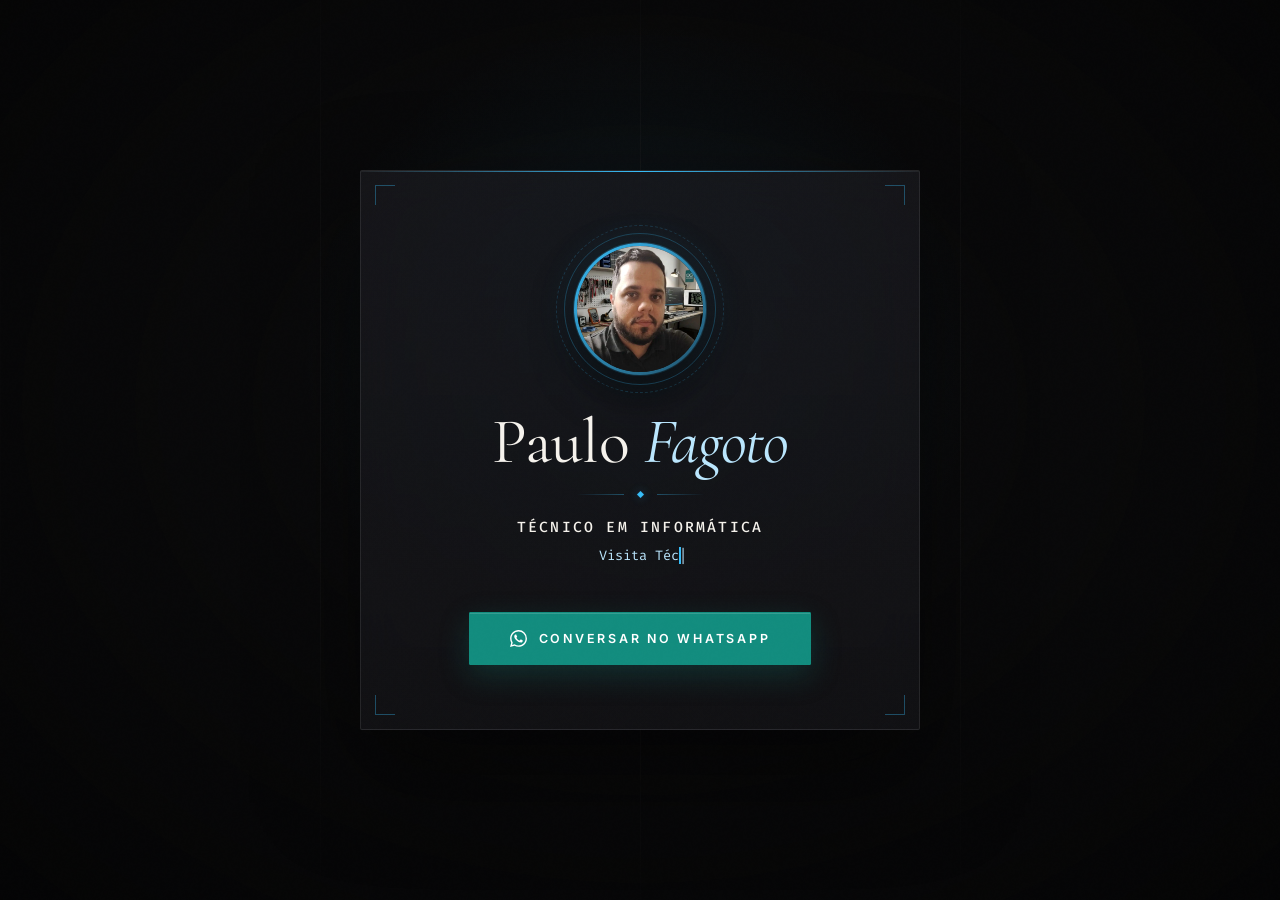
==== commit d443719d: "Add files via upload" ====
--- a/index.html
+++ b/index.html
@@ -76,7 +76,7 @@
           <svg viewBox="0 0 24 24" aria-hidden="true">
             <path d="M17.472 14.382c-.297-.149-1.758-.867-2.03-.967-.273-.099-.471-.148-.67.15-.197.297-.767.966-.94 1.164-.173.199-.347.223-.644.075-.297-.15-1.255-.463-2.39-1.475-.883-.788-1.48-1.761-1.653-2.059-.173-.297-.018-.458.13-.606.134-.133.298-.347.446-.52.149-.174.198-.298.298-.497.099-.198.05-.371-.025-.52-.075-.149-.669-1.612-.916-2.207-.242-.579-.487-.5-.669-.51-.173-.008-.371-.01-.57-.01-.198 0-.52.074-.792.372-.272.297-1.04 1.016-1.04 2.479 0 1.462 1.065 2.875 1.213 3.074.149.198 2.096 3.2 5.077 4.487.709.306 1.262.489 1.694.625.712.227 1.36.195 1.872.118.571-.085 1.758-.719 2.006-1.413.248-.694.248-1.289.173-1.413-.074-.124-.272-.198-.57-.347m-5.421 7.403h-.004a9.87 9.87 0 01-5.031-1.378l-.361-.214-3.741.982.998-3.648-.235-.374a9.86 9.86 0 01-1.51-5.26c.001-5.45 4.436-9.884 9.888-9.884 2.64 0 5.122 1.03 6.988 2.898a9.825 9.825 0 012.893 6.994c-.003 5.45-4.437 9.884-9.885 9.884m8.413-18.297A11.815 11.815 0 0012.05 0C5.495 0 .16 5.335.157 11.892c0 2.096.547 4.142 1.588 5.945L.057 24l6.305-1.654a11.882 11.882 0 005.683 1.448h.005c6.554 0 11.89-5.335 11.893-11.893a11.821 11.821 0 00-3.48-8.413z"/>
           </svg>
-          <span>Iniciar Contato</span>
+          <span>Conversar no WhatsApp</span>
         </a>
       </div>
 
--- a/estilo.css
+++ b/estilo.css
@@ -352,9 +352,9 @@
   letter-spacing: 0.22em;
   text-transform: uppercase;
   text-decoration: none;
-  color: var(--ink);
-  background: var(--accent);
-  border: 1px solid var(--accent);
+  color: #ffffff;
+  background: #128C7E;
+  border: 1px solid #128C7E;
   border-radius: 1px;
   cursor: pointer;
   overflow: hidden;
@@ -365,7 +365,7 @@
     box-shadow 0.4s ease;
   box-shadow:
     0 1px 0 rgba(255, 255, 255, 0.15) inset,
-    0 10px 30px rgba(56, 189, 248, 0.18);
+    0 10px 30px rgba(18, 140, 126, 0.25);
 }
 
 .btn svg {
@@ -386,7 +386,7 @@
   content: '';
   position: absolute;
   inset: 0;
-  background: var(--ink-2);
+  background: #075E54; /* Verde escuro do WhatsApp para o efeito hover */
   transform: scaleY(0);
   transform-origin: bottom;
   transition: transform 0.5s cubic-bezier(0.16, 1, 0.3, 1);
@@ -395,10 +395,10 @@
 
 .btn:hover,
 .btn:focus-visible {
-  color: var(--accent-soft);
+  color: #ffffff;
   box-shadow:
     0 1px 0 rgba(255, 255, 255, 0.05) inset,
-    0 14px 40px rgba(56, 189, 248, 0.28);
+    0 14px 40px rgba(18, 140, 126, 0.35);
   outline: none;
 }
 
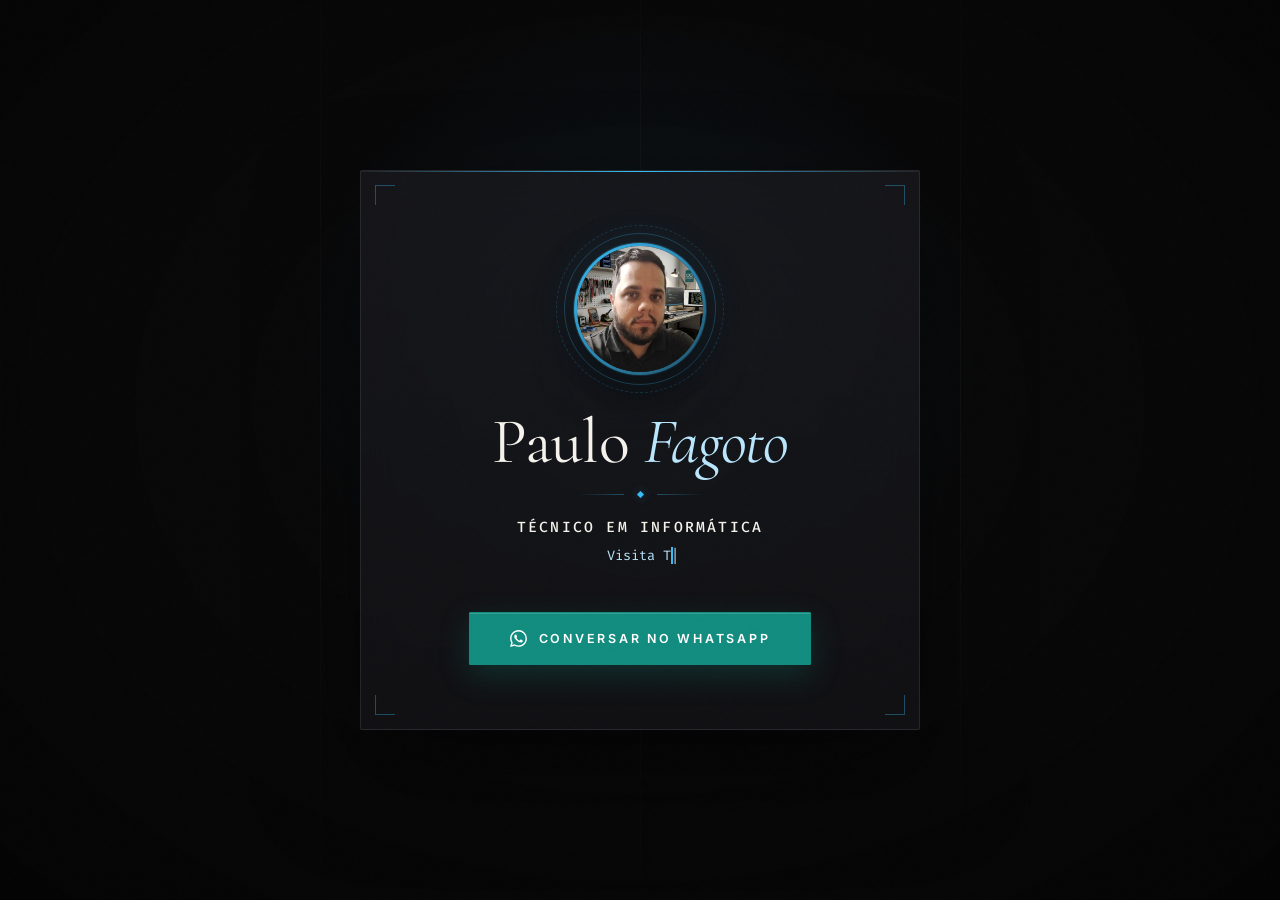
==== commit 11fa7182: "Add files via upload" ====
--- a/index.html
+++ b/index.html
@@ -83,6 +83,22 @@
     </article>
   </main>
 
+  <!-- Modal de Aviso Personalizado -->
+  <div class="modal-overlay" id="modalAviso" aria-hidden="true">
+    <div class="modal-box" role="dialog" aria-modal="true" aria-labelledby="modalTitle">
+      <h2 class="modal-title" id="modalTitle">Aviso <em>Importante</em></h2>
+      <div class="modal-content">
+        <p>O atendimento é exclusivo para as cidades de <strong>Valinhos/SP</strong> e <strong>Vinhedo/SP</strong>.</p>
+        <p>É necessário ser <strong>maior de 18 anos</strong>.</p>
+        <p>Você confirma que reside em uma dessas cidades e é maior de 18 anos?</p>
+      </div>
+      <div class="modal-actions">
+        <button class="modal-btn cancel" id="btnCancelar">Cancelar</button>
+        <button class="modal-btn confirm" id="btnConfirmar">Sim, confirmar</button>
+      </div>
+    </div>
+  </div>
+
   <!-- JS externo (defer para não bloquear render) -->
   <script src="script.js" defer></script>
 
--- a/estilo.css
+++ b/estilo.css
@@ -421,7 +421,28 @@
 @media (max-width: 520px) {
   .panel { padding: 56px 28px 48px; }
   .role { letter-spacing: 0.15em; }
-  .btn { min-width: 0; width: 100%; padding: 16px 24px; letter-spacing: 0.16em; }
+  
+  /* Ajustes no botão para o celular */
+  .btn { 
+    min-width: 0; 
+    width: 100%; 
+    padding: 16px 12px; /* Diminuí as margens laterais internas */
+    letter-spacing: 0.08em; /* Diminuí o espaço entre as letras */
+    font-size: 0.70rem; /* Fonte levemente menor para caber */
+  }
+  
+  /* Impede o texto de quebrar em duas linhas */
+  .btn span {
+    white-space: nowrap; 
+  }
+  
+  /* Garante que o ícone não encolha e fique num tamanho bom */
+  .btn svg {
+    flex-shrink: 0; 
+    width: 20px; 
+    height: 20px;
+  }
+
   .corner { width: 14px; height: 14px; }
   .corner.tl, .corner.tr { top: 10px; }
   .corner.bl, .corner.br { bottom: 10px; }
@@ -441,4 +462,125 @@
     filter: none !important;
     transform: none !important;
   }
+}
+
+/* ============================================================
+   MODAL DE AVISO
+   ============================================================ */
+.modal-overlay {
+  position: fixed;
+  inset: 0;
+  background: rgba(10, 10, 11, 0.8);
+  backdrop-filter: blur(8px);
+  -webkit-backdrop-filter: blur(8px);
+  display: flex;
+  align-items: center;
+  justify-content: center;
+  z-index: 1000;
+  opacity: 0;
+  visibility: hidden;
+  transition: opacity 0.3s ease, visibility 0.3s ease;
+  padding: 20px;
+}
+
+.modal-overlay.active {
+  opacity: 1;
+  visibility: visible;
+}
+
+.modal-box {
+  background: linear-gradient(180deg, rgba(26, 26, 31, 0.95) 0%, rgba(18, 18, 21, 0.98) 100%);
+  border: 1px solid var(--line);
+  border-radius: 4px;
+  padding: 40px 32px;
+  max-width: 440px;
+  width: 100%;
+  text-align: center;
+  box-shadow: 0 40px 100px rgba(0, 0, 0, 0.8), inset 0 1px 0 rgba(245, 242, 236, 0.06);
+  transform: translateY(20px) scale(0.95);
+  transition: transform 0.3s cubic-bezier(0.16, 1, 0.3, 1);
+  position: relative;
+  border-top: 1px solid var(--accent);
+}
+
+.modal-overlay.active .modal-box {
+  transform: translateY(0) scale(1);
+}
+
+.modal-title {
+  font-family: var(--serif);
+  font-size: 1.8rem;
+  color: var(--bone);
+  margin-bottom: 20px;
+  font-weight: 400;
+}
+
+.modal-title em {
+  font-style: italic;
+  color: var(--accent-soft);
+}
+
+.modal-content {
+  font-family: var(--sans);
+  font-size: 0.95rem;
+  color: var(--muted);
+  line-height: 1.6;
+  margin-bottom: 32px;
+}
+
+.modal-content p {
+  margin-bottom: 12px;
+}
+
+.modal-content strong {
+  color: var(--bone);
+  font-weight: 500;
+}
+
+.modal-actions {
+  display: flex;
+  gap: 12px;
+  justify-content: center;
+}
+
+.modal-btn {
+  font-family: var(--sans);
+  font-size: 0.75rem;
+  font-weight: 600;
+  letter-spacing: 0.1em;
+  text-transform: uppercase;
+  padding: 14px 24px;
+  border-radius: 2px;
+  cursor: pointer;
+  transition: all 0.3s ease;
+  flex: 1;
+}
+
+.modal-btn.cancel {
+  background: transparent;
+  color: var(--muted);
+  border: 1px solid var(--line);
+}
+
+.modal-btn.cancel:hover {
+  color: var(--bone);
+  border-color: var(--bone);
+}
+
+.modal-btn.confirm {
+  background: #128C7E;
+  color: #fff;
+  border: 1px solid #128C7E;
+}
+
+.modal-btn.confirm:hover {
+  background: #075E54;
+  border-color: #075E54;
+  box-shadow: 0 4px 15px rgba(18, 140, 126, 0.4);
+}
+
+@media (max-width: 520px) {
+  .modal-box { padding: 32px 24px; }
+  .modal-actions { flex-direction: column; }
+  .modal-title { font-size: 1.6rem; }
 }
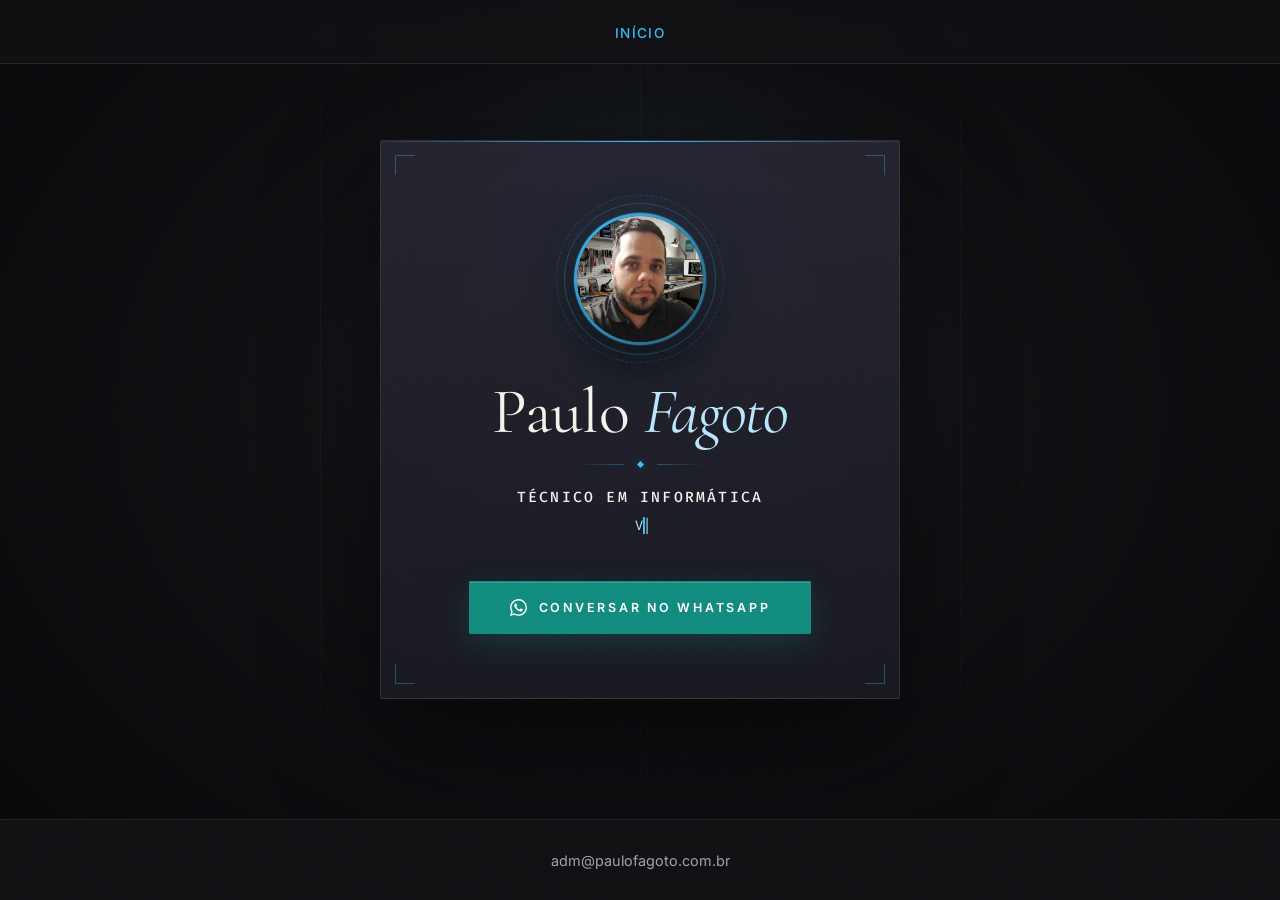
==== commit a17528a4: "Add files via upload" ====
--- a/index.html
+++ b/index.html
@@ -15,15 +15,15 @@
 
   <link rel="preconnect" href="https://fonts.googleapis.com" />
   <link rel="preconnect" href="https://fonts.gstatic.com" crossorigin />
-  <!-- Adicionado a fonte Fira Code para o visual de programador -->
   <link href="https://fonts.googleapis.com/css2?family=Cormorant+Garamond:wght@300;400;500;600&family=Inter:wght@300;400;500;600&family=Fira+Code:wght@400;500&display=swap" rel="stylesheet" />
-
-  <link rel="icon" href="data:image/svg+xml,<svg xmlns='http://www.w3.org/2000/svg' viewBox='0 0 100 100'><text y='.9em' font-size='90'>💻</text></svg>" />
 
   <!-- CSS externo -->
   <link rel="stylesheet" href="estilo.css" />
 </head>
 <body>
+
+  <!-- O script vai colocar o Menu aqui automaticamente -->
+  <header id="global-header"></header>
 
   <div class="spotlight" id="spotlight" aria-hidden="true"></div>
   <div class="grid-lines" aria-hidden="true"></div>
@@ -59,7 +59,6 @@
 
       <p class="role"><strong>Técnico em Informática</strong></p>
       
-      <!-- Novo texto animado de terminal -->
       <div class="typing-container">
         <span id="typing-text"></span><span class="cursor">|</span>
       </div>
@@ -83,6 +82,9 @@
     </article>
   </main>
 
+  <!-- O script vai colocar o Rodapé aqui automaticamente -->
+  <footer id="global-footer"></footer>
+
   <!-- Modal de Aviso Personalizado -->
   <div class="modal-overlay" id="modalAviso" aria-hidden="true">
     <div class="modal-box" role="dialog" aria-modal="true" aria-labelledby="modalTitle">
@@ -99,7 +101,7 @@
     </div>
   </div>
 
-  <!-- JS externo (defer para não bloquear render) -->
+  <!-- JS externo -->
   <script src="script.js" defer></script>
 
 </body>
--- a/estilo.css
+++ b/estilo.css
@@ -10,15 +10,15 @@
 }
 
 :root {
-  --ink: #0a0a0b;
-  --ink-2: #121215;
+  --ink: #121216;
+  --ink-2: #1a1a22;
   --ink-3: #1a1a1f;
   /* Cores atualizadas para Azul Tecnológico (Tech Blue) */
   --accent: #38bdf8; 
   --accent-soft: #bae6fd;
   --accent-dim: rgba(56, 189, 248, 0.35);
   --bone: #f5f2ec;
-  --muted: #8a8a92;
+  --muted: #a1a1aa;
   --line: rgba(245, 242, 236, 0.09);
   --serif: 'Cormorant Garamond', 'Times New Roman', serif;
   --sans: 'Inter', system-ui, -apple-system, sans-serif;
@@ -35,10 +35,9 @@
   color: var(--bone);
   min-height: 100vh;
   display: flex;
-  align-items: center;
-  justify-content: center;
-  padding: 32px 20px;
-  overflow: hidden;
+  flex-direction: column;
+  overflow-x: hidden;
+  overflow-y: auto;
   position: relative;
   -webkit-font-smoothing: antialiased;
   -moz-osx-font-smoothing: grayscale;
@@ -54,6 +53,49 @@
   pointer-events: none;
   z-index: 100;
   mix-blend-mode: overlay;
+}
+
+/* ============================================================
+   MENU DE NAVEGAÇÃO (INJETADO VIA JS)
+   ============================================================ */
+#global-header {
+  position: fixed;
+  top: 0;
+  left: 0;
+  width: 100%;
+  background: rgba(18, 18, 22, 0.85);
+  backdrop-filter: blur(10px);
+  -webkit-backdrop-filter: blur(10px);
+  border-bottom: 1px solid var(--line);
+  z-index: 1000;
+  display: flex;
+  justify-content: center;
+  align-items: center;
+  min-height: 64px;
+}
+
+.global-nav ul {
+  display: flex;
+  list-style: none;
+  gap: 24px;
+  padding: 0 20px;
+  flex-wrap: wrap;
+  justify-content: center;
+}
+
+.global-nav a {
+  color: var(--muted);
+  text-decoration: none;
+  font-size: 0.85rem;
+  font-weight: 500;
+  text-transform: uppercase;
+  letter-spacing: 0.1em;
+  transition: color 0.3s ease;
+}
+
+.global-nav a:hover,
+.global-nav a.active {
+  color: var(--accent);
 }
 
 /* ============================================================
@@ -129,6 +171,8 @@
   z-index: 2;
   width: 100%;
   max-width: 560px;
+  margin: auto; /* Centraliza o card na tela disponível */
+  padding: 100px 20px 40px; /* Espaço para o menu fixo no topo */
   animation: stageIn 1.4s cubic-bezier(0.16, 1, 0.3, 1) both;
 }
 
@@ -140,7 +184,7 @@
 .panel {
   position: relative;
   padding: 72px 56px 64px;
-  background: linear-gradient(180deg, rgba(26, 26, 31, 0.72) 0%, rgba(18, 18, 21, 0.92) 100%);
+  background: linear-gradient(180deg, rgba(40, 40, 52, 0.85) 0%, rgba(26, 26, 34, 0.95) 100%);
   border: 1px solid var(--line);
   border-radius: 2px;
   text-align: center;
@@ -166,9 +210,7 @@
   50% { opacity: 1; }
 }
 
-/* ============================================================
-   CANTOS DECORATIVOS
-   ============================================================ */
+/* CANTOS DECORATIVOS */
 .corner {
   position: absolute;
   width: 20px;
@@ -181,9 +223,7 @@
 .corner.bl { bottom: 14px; left: 14px;    border-right: none; border-top: none; }
 .corner.br { bottom: 14px; right: 14px;   border-left: none;  border-top: none; }
 
-/* ============================================================
-   FOTO
-   ============================================================ */
+/* FOTO */
 .photo {
   position: relative;
   width: 132px;
@@ -239,9 +279,7 @@
   to { transform: rotate(360deg); }
 }
 
-/* ============================================================
-   TIPOGRAFIA
-   ============================================================ */
+/* TIPOGRAFIA */
 .name {
   font-family: var(--serif);
   font-size: clamp(2.6rem, 8vw, 4rem);
@@ -303,12 +341,8 @@
   animation: revealText 1.1s cubic-bezier(0.16, 1, 0.3, 1) 0.6s forwards;
 }
 
-.role strong {
-  color: var(--bone);
-  font-weight: 500;
-}
-
-/* Novo texto animado (Efeito Terminal) */
+.role strong { color: var(--bone); font-weight: 500; }
+
 .typing-container {
   font-family: var(--mono);
   font-size: 0.85rem;
@@ -326,13 +360,9 @@
   animation: blink 1s step-end infinite;
 }
 
-@keyframes blink {
-  50% { opacity: 0; }
-}
-
-/* ============================================================
-   BOTÃO
-   ============================================================ */
+@keyframes blink { 50% { opacity: 0; } }
+
+/* BOTÃO */
 .cta {
   opacity: 0;
   animation: revealText 1.1s cubic-bezier(0.16, 1, 0.3, 1) 0.85s forwards;
@@ -358,11 +388,7 @@
   border-radius: 1px;
   cursor: pointer;
   overflow: hidden;
-  transition:
-    background 0.4s cubic-bezier(0.16, 1, 0.3, 1),
-    color 0.4s cubic-bezier(0.16, 1, 0.3, 1),
-    transform 0.3s ease,
-    box-shadow 0.4s ease;
+  transition: all 0.4s cubic-bezier(0.16, 1, 0.3, 1);
   box-shadow:
     0 1px 0 rgba(255, 255, 255, 0.15) inset,
     0 10px 30px rgba(18, 140, 126, 0.25);
@@ -377,43 +403,159 @@
   z-index: 2;
 }
 
-.btn span {
-  position: relative;
-  z-index: 2;
-}
+.btn span { position: relative; z-index: 2; }
 
 .btn::before {
   content: '';
   position: absolute;
   inset: 0;
-  background: #075E54; /* Verde escuro do WhatsApp para o efeito hover */
+  background: #075E54;
   transform: scaleY(0);
   transform-origin: bottom;
   transition: transform 0.5s cubic-bezier(0.16, 1, 0.3, 1);
   z-index: 1;
 }
 
-.btn:hover,
-.btn:focus-visible {
+.btn:hover, .btn:focus-visible {
   color: #ffffff;
-  box-shadow:
-    0 1px 0 rgba(255, 255, 255, 0.05) inset,
-    0 14px 40px rgba(18, 140, 126, 0.35);
+  box-shadow: 0 1px 0 rgba(255, 255, 255, 0.05) inset, 0 14px 40px rgba(18, 140, 126, 0.35);
   outline: none;
 }
 
-.btn:hover::before,
-.btn:focus-visible::before {
-  transform: scaleY(1);
-}
-
-.btn:hover svg {
-  transform: translateX(3px) scale(1.05);
-}
-
-.btn:active {
-  transform: translateY(1px);
-}
+.btn:hover::before, .btn:focus-visible::before { transform: scaleY(1); }
+.btn:hover svg { transform: translateX(3px) scale(1.05); }
+.btn:active { transform: translateY(1px); }
+
+/* ============================================================
+   RODAPÉ (INJETADO VIA JS)
+   ============================================================ */
+#global-footer {
+  position: relative;
+  z-index: 10;
+  width: 100%;
+  background: rgba(18, 18, 22, 0.95);
+  border-top: 1px solid var(--line);
+  padding: 30px 20px;
+  margin-top: auto; /* Empurra o rodapé para o final da tela */
+  text-align: center;
+  backdrop-filter: blur(10px);
+  -webkit-backdrop-filter: blur(10px);
+}
+
+.footer-content {
+  max-width: 560px;
+  margin: 0 auto;
+  display: flex;
+  flex-direction: column;
+  gap: 15px;
+  align-items: center;
+}
+
+.footer-email a {
+  color: var(--muted);
+  text-decoration: none;
+  font-size: 0.9rem;
+  transition: color 0.3s;
+}
+
+.footer-email a:hover { color: var(--accent); }
+
+.footer-social {
+  display: flex;
+  gap: 20px;
+  justify-content: center;
+}
+
+.footer-social a {
+  color: var(--muted);
+  text-decoration: none;
+  font-size: 0.85rem;
+  display: flex;
+  align-items: center;
+  gap: 5px;
+  transition: color 0.3s;
+}
+
+.footer-social a:hover { color: var(--accent); }
+
+/* ============================================================
+   MODAL DE AVISO
+   ============================================================ */
+.modal-overlay {
+  position: fixed;
+  inset: 0;
+  background: rgba(10, 10, 11, 0.6);
+  backdrop-filter: blur(8px);
+  -webkit-backdrop-filter: blur(8px);
+  display: flex;
+  align-items: center;
+  justify-content: center;
+  z-index: 2000;
+  opacity: 0;
+  visibility: hidden;
+  transition: opacity 0.3s ease, visibility 0.3s ease;
+  padding: 20px;
+}
+
+.modal-overlay.active { opacity: 1; visibility: visible; }
+
+.modal-box {
+  background: linear-gradient(180deg, rgba(40, 40, 52, 0.98) 0%, rgba(26, 26, 34, 0.98) 100%);
+  border: 1px solid var(--line);
+  border-radius: 4px;
+  padding: 40px 32px;
+  max-width: 440px;
+  width: 100%;
+  text-align: center;
+  box-shadow: 0 40px 100px rgba(0, 0, 0, 0.8), inset 0 1px 0 rgba(245, 242, 236, 0.06);
+  transform: translateY(20px) scale(0.95);
+  transition: transform 0.3s cubic-bezier(0.16, 1, 0.3, 1);
+  position: relative;
+  border-top: 1px solid var(--accent);
+}
+
+.modal-overlay.active .modal-box { transform: translateY(0) scale(1); }
+
+.modal-title {
+  font-family: var(--serif);
+  font-size: 1.8rem;
+  color: var(--bone);
+  margin-bottom: 20px;
+  font-weight: 400;
+}
+
+.modal-title em { font-style: italic; color: var(--accent-soft); }
+
+.modal-content {
+  font-family: var(--sans);
+  font-size: 0.95rem;
+  color: var(--muted);
+  line-height: 1.6;
+  margin-bottom: 32px;
+}
+
+.modal-content p { margin-bottom: 12px; }
+.modal-content strong { color: var(--bone); font-weight: 500; }
+
+.modal-actions { display: flex; gap: 12px; justify-content: center; }
+
+.modal-btn {
+  font-family: var(--sans);
+  font-size: 0.75rem;
+  font-weight: 600;
+  letter-spacing: 0.1em;
+  text-transform: uppercase;
+  padding: 14px 24px;
+  border-radius: 2px;
+  cursor: pointer;
+  transition: all 0.3s ease;
+  flex: 1;
+}
+
+.modal-btn.cancel { background: transparent; color: var(--muted); border: 1px solid var(--line); }
+.modal-btn.cancel:hover { color: var(--bone); border-color: var(--bone); }
+.modal-btn.confirm { background: #128C7E; color: #fff; border: 1px solid #128C7E; }
+.modal-btn.confirm:hover { background: #075E54; border-color: #075E54; box-shadow: 0 4px 15px rgba(18, 140, 126, 0.4); }
 
 /* ============================================================
    RESPONSIVO
@@ -422,26 +564,16 @@
   .panel { padding: 56px 28px 48px; }
   .role { letter-spacing: 0.15em; }
   
-  /* Ajustes no botão para o celular */
   .btn { 
     min-width: 0; 
     width: 100%; 
-    padding: 16px 12px; /* Diminuí as margens laterais internas */
-    letter-spacing: 0.08em; /* Diminuí o espaço entre as letras */
-    font-size: 0.70rem; /* Fonte levemente menor para caber */
+    padding: 16px 12px;
+    letter-spacing: 0.08em;
+    font-size: 0.70rem;
   }
   
-  /* Impede o texto de quebrar em duas linhas */
-  .btn span {
-    white-space: nowrap; 
-  }
-  
-  /* Garante que o ícone não encolha e fique num tamanho bom */
-  .btn svg {
-    flex-shrink: 0; 
-    width: 20px; 
-    height: 20px;
-  }
+  .btn span { white-space: nowrap; }
+  .btn svg { flex-shrink: 0; width: 20px; height: 20px; }
 
   .corner { width: 14px; height: 14px; }
   .corner.tl, .corner.tr { top: 10px; }
@@ -449,6 +581,13 @@
   .corner.tl, .corner.bl { left: 10px; }
   .corner.tr, .corner.br { right: 10px; }
   .photo { width: 112px; height: 112px; }
+  
+  .modal-box { padding: 32px 24px; }
+  .modal-actions { flex-direction: column; }
+  .modal-title { font-size: 1.6rem; }
+  
+  .global-nav ul { gap: 15px; }
+  .global-nav a { font-size: 0.75rem; }
 }
 
 @media (prefers-reduced-motion: reduce) {
@@ -462,125 +601,4 @@
     filter: none !important;
     transform: none !important;
   }
-}
-
-/* ============================================================
-   MODAL DE AVISO
-   ============================================================ */
-.modal-overlay {
-  position: fixed;
-  inset: 0;
-  background: rgba(10, 10, 11, 0.8);
-  backdrop-filter: blur(8px);
-  -webkit-backdrop-filter: blur(8px);
-  display: flex;
-  align-items: center;
-  justify-content: center;
-  z-index: 1000;
-  opacity: 0;
-  visibility: hidden;
-  transition: opacity 0.3s ease, visibility 0.3s ease;
-  padding: 20px;
-}
-
-.modal-overlay.active {
-  opacity: 1;
-  visibility: visible;
-}
-
-.modal-box {
-  background: linear-gradient(180deg, rgba(26, 26, 31, 0.95) 0%, rgba(18, 18, 21, 0.98) 100%);
-  border: 1px solid var(--line);
-  border-radius: 4px;
-  padding: 40px 32px;
-  max-width: 440px;
-  width: 100%;
-  text-align: center;
-  box-shadow: 0 40px 100px rgba(0, 0, 0, 0.8), inset 0 1px 0 rgba(245, 242, 236, 0.06);
-  transform: translateY(20px) scale(0.95);
-  transition: transform 0.3s cubic-bezier(0.16, 1, 0.3, 1);
-  position: relative;
-  border-top: 1px solid var(--accent);
-}
-
-.modal-overlay.active .modal-box {
-  transform: translateY(0) scale(1);
-}
-
-.modal-title {
-  font-family: var(--serif);
-  font-size: 1.8rem;
-  color: var(--bone);
-  margin-bottom: 20px;
-  font-weight: 400;
-}
-
-.modal-title em {
-  font-style: italic;
-  color: var(--accent-soft);
-}
-
-.modal-content {
-  font-family: var(--sans);
-  font-size: 0.95rem;
-  color: var(--muted);
-  line-height: 1.6;
-  margin-bottom: 32px;
-}
-
-.modal-content p {
-  margin-bottom: 12px;
-}
-
-.modal-content strong {
-  color: var(--bone);
-  font-weight: 500;
-}
-
-.modal-actions {
-  display: flex;
-  gap: 12px;
-  justify-content: center;
-}
-
-.modal-btn {
-  font-family: var(--sans);
-  font-size: 0.75rem;
-  font-weight: 600;
-  letter-spacing: 0.1em;
-  text-transform: uppercase;
-  padding: 14px 24px;
-  border-radius: 2px;
-  cursor: pointer;
-  transition: all 0.3s ease;
-  flex: 1;
-}
-
-.modal-btn.cancel {
-  background: transparent;
-  color: var(--muted);
-  border: 1px solid var(--line);
-}
-
-.modal-btn.cancel:hover {
-  color: var(--bone);
-  border-color: var(--bone);
-}
-
-.modal-btn.confirm {
-  background: #128C7E;
-  color: #fff;
-  border: 1px solid #128C7E;
-}
-
-.modal-btn.confirm:hover {
-  background: #075E54;
-  border-color: #075E54;
-  box-shadow: 0 4px 15px rgba(18, 140, 126, 0.4);
-}
-
-@media (max-width: 520px) {
-  .modal-box { padding: 32px 24px; }
-  .modal-actions { flex-direction: column; }
-  .modal-title { font-size: 1.6rem; }
 }
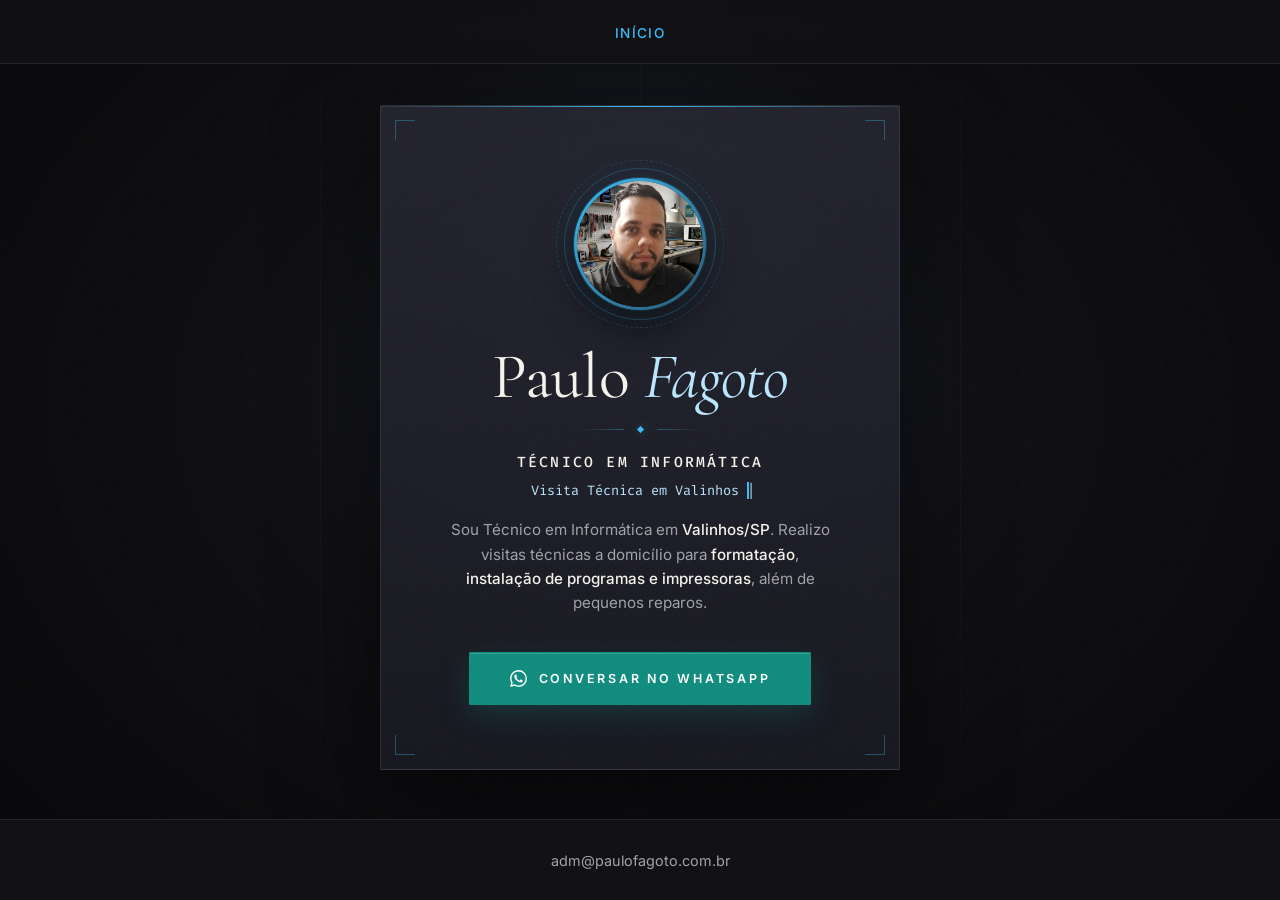
==== commit 90cd11d3: "Add files via upload" ====
--- a/index.html
+++ b/index.html
@@ -4,11 +4,11 @@
   <meta charset="UTF-8" />
   <meta name="viewport" content="width=device-width, initial-scale=1.0" />
   <title>Paulo Fagoto | Técnico em Informática</title>
-  <meta name="description" content="Paulo Fagoto — Técnico em Informática." />
+  <meta name="description" content="Técnico em informática em Valinhos/SP e Vinhedo/SP. Realizo visitas técnicas a domicílio para formatação, instalação de programas, impressoras e pequenos reparos." />
   <link rel="canonical" href="https://www.paulofagoto.com.br/" />
 
   <meta property="og:title" content="Paulo Fagoto | Técnico em Informática" />
-  <meta property="og:description" content="Paulo Fagoto — Técnico em Informática." />
+  <meta property="og:description" content="Técnico em informática em Valinhos/SP e Vinhedo/SP. Realizo visitas técnicas a domicílio para formatação, instalação de programas, impressoras e pequenos reparos." />
   <meta property="og:type" content="website" />
   <meta property="og:url" content="https://www.paulofagoto.com.br/" />
   <meta property="og:image" content="https://www.paulofagoto.com.br/paulofagoto.webp" />
@@ -59,9 +59,15 @@
 
       <p class="role"><strong>Técnico em Informática</strong></p>
       
+            <!-- Novo texto animado de terminal -->
       <div class="typing-container">
         <span id="typing-text"></span><span class="cursor">|</span>
       </div>
+
+      <!-- Texto de Apresentação (SEO e visual) -->
+      <p class="intro-text">
+        Sou Técnico em Informática em <strong>Valinhos/SP</strong>. Realizo visitas técnicas a domicílio para <strong>formatação</strong>, <strong>instalação de programas e impressoras</strong>, além de pequenos reparos.
+      </p>
 
       <div class="cta">
         <a
--- a/estilo.css
+++ b/estilo.css
@@ -347,10 +347,26 @@
   font-family: var(--mono);
   font-size: 0.85rem;
   color: var(--accent-soft);
-  margin-bottom: 44px;
+  margin-bottom: 16px; /* Diminuído para dar espaço ao novo texto */
   min-height: 1.5em;
   opacity: 0;
   animation: revealText 1.1s cubic-bezier(0.16, 1, 0.3, 1) 0.7s forwards;
+}
+
+.intro-text {
+  font-family: var(--sans);
+  font-size: 0.95rem;
+  color: var(--muted);
+  line-height: 1.6;
+  margin-bottom: 36px;
+  padding: 0 10px;
+  opacity: 0;
+  animation: revealText 1.1s cubic-bezier(0.16, 1, 0.3, 1) 0.8s forwards;
+}
+
+.intro-text strong {
+  color: var(--bone);
+  font-weight: 500;
 }
 
 .cursor {
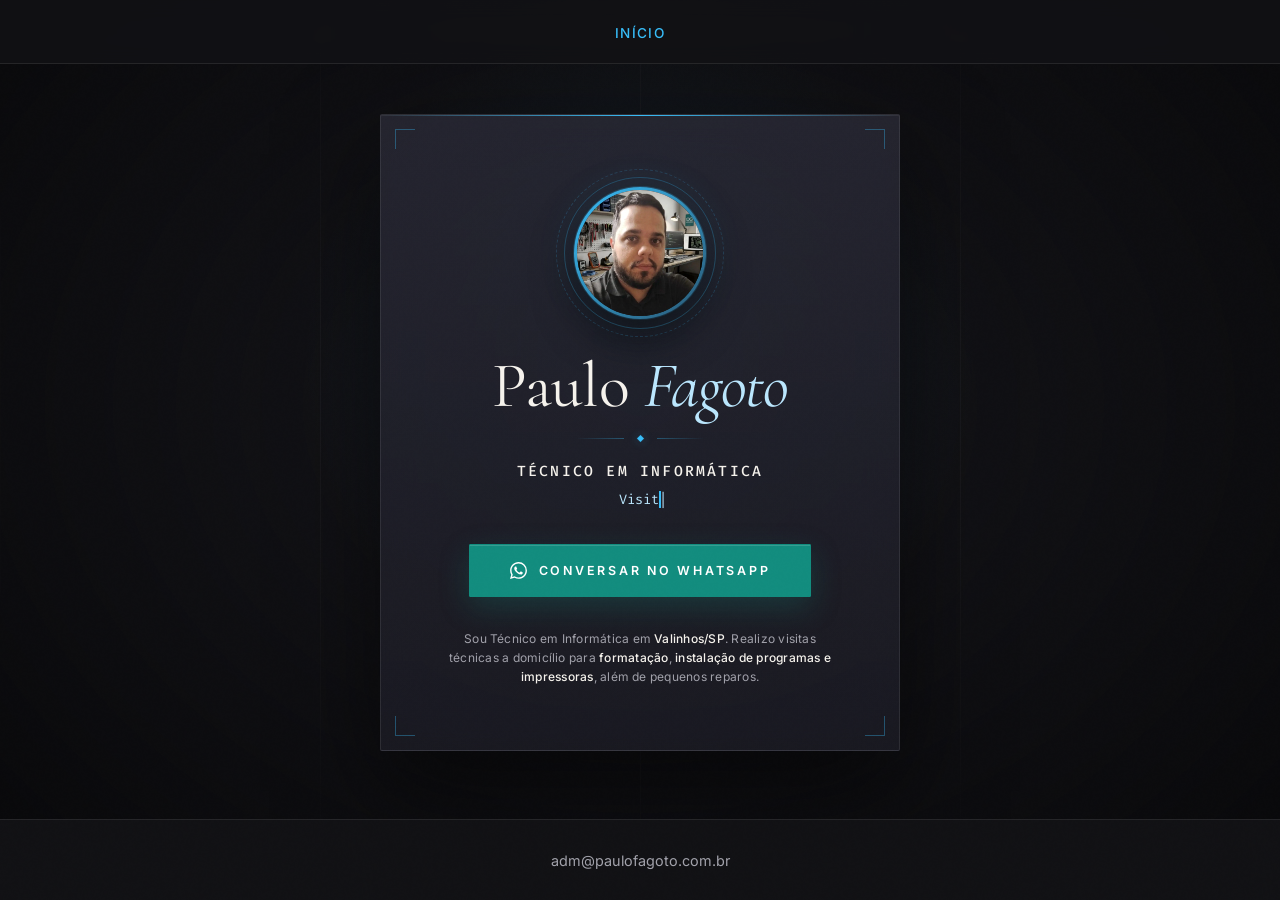
==== commit f3cfba3a: "Add files via upload" ====
--- a/index.html
+++ b/index.html
@@ -64,11 +64,6 @@
         <span id="typing-text"></span><span class="cursor">|</span>
       </div>
 
-      <!-- Texto de Apresentação (SEO e visual) -->
-      <p class="intro-text">
-        Sou Técnico em Informática em <strong>Valinhos/SP</strong>. Realizo visitas técnicas a domicílio para <strong>formatação</strong>, <strong>instalação de programas e impressoras</strong>, além de pequenos reparos.
-      </p>
-
       <div class="cta">
         <a
           class="btn"
@@ -84,6 +79,11 @@
           <span>Conversar no WhatsApp</span>
         </a>
       </div>
+
+      <!-- Texto de Apresentação (SEO e visual) -->
+      <p class="intro-text">
+        Sou Técnico em Informática em <strong>Valinhos/SP</strong>. Realizo visitas técnicas a domicílio para <strong>formatação</strong>, <strong>instalação de programas e impressoras</strong>, além de pequenos reparos.
+      </p>
 
     </article>
   </main>
--- a/estilo.css
+++ b/estilo.css
@@ -347,7 +347,7 @@
   font-family: var(--mono);
   font-size: 0.85rem;
   color: var(--accent-soft);
-  margin-bottom: 16px; /* Diminuído para dar espaço ao novo texto */
+  margin-bottom: 32px; /* Aumentado para separar o texto animado do botão */
   min-height: 1.5em;
   opacity: 0;
   animation: revealText 1.1s cubic-bezier(0.16, 1, 0.3, 1) 0.7s forwards;
@@ -355,13 +355,15 @@
 
 .intro-text {
   font-family: var(--sans);
-  font-size: 0.95rem;
+  font-size: 0.75rem; /* Deixei o texto menor e mais discreto */
   color: var(--muted);
   line-height: 1.6;
-  margin-bottom: 36px;
+  margin-top: 32px; /* Dá o espaçamento abaixo do botão */
+  margin-bottom: 0; /* Remove a margem de baixo */
   padding: 0 10px;
   opacity: 0;
-  animation: revealText 1.1s cubic-bezier(0.16, 1, 0.3, 1) 0.8s forwards;
+  animation: revealText 1.1s cubic-bezier(0.16, 1, 0.3, 1) 1s forwards; /* A animação entra por último */
+  letter-spacing: 0.02em;
 }
 
 .intro-text strong {
